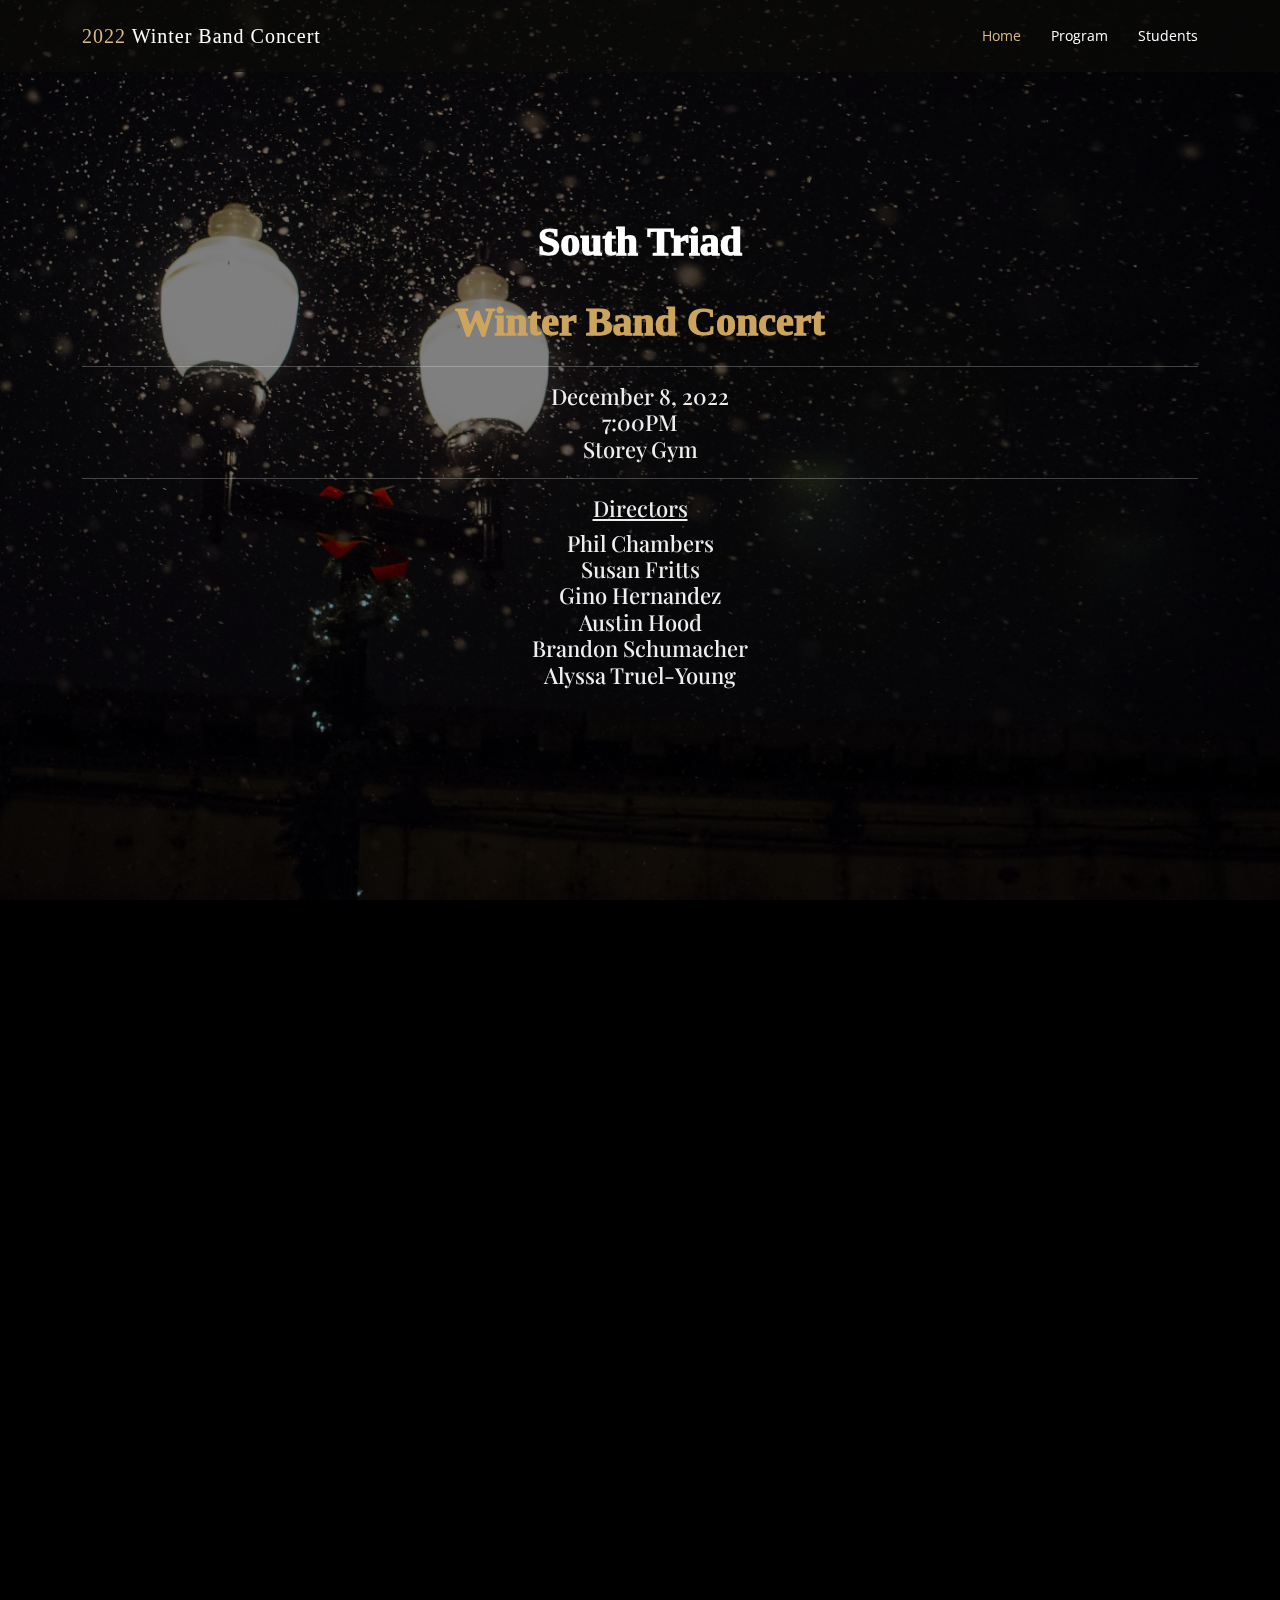
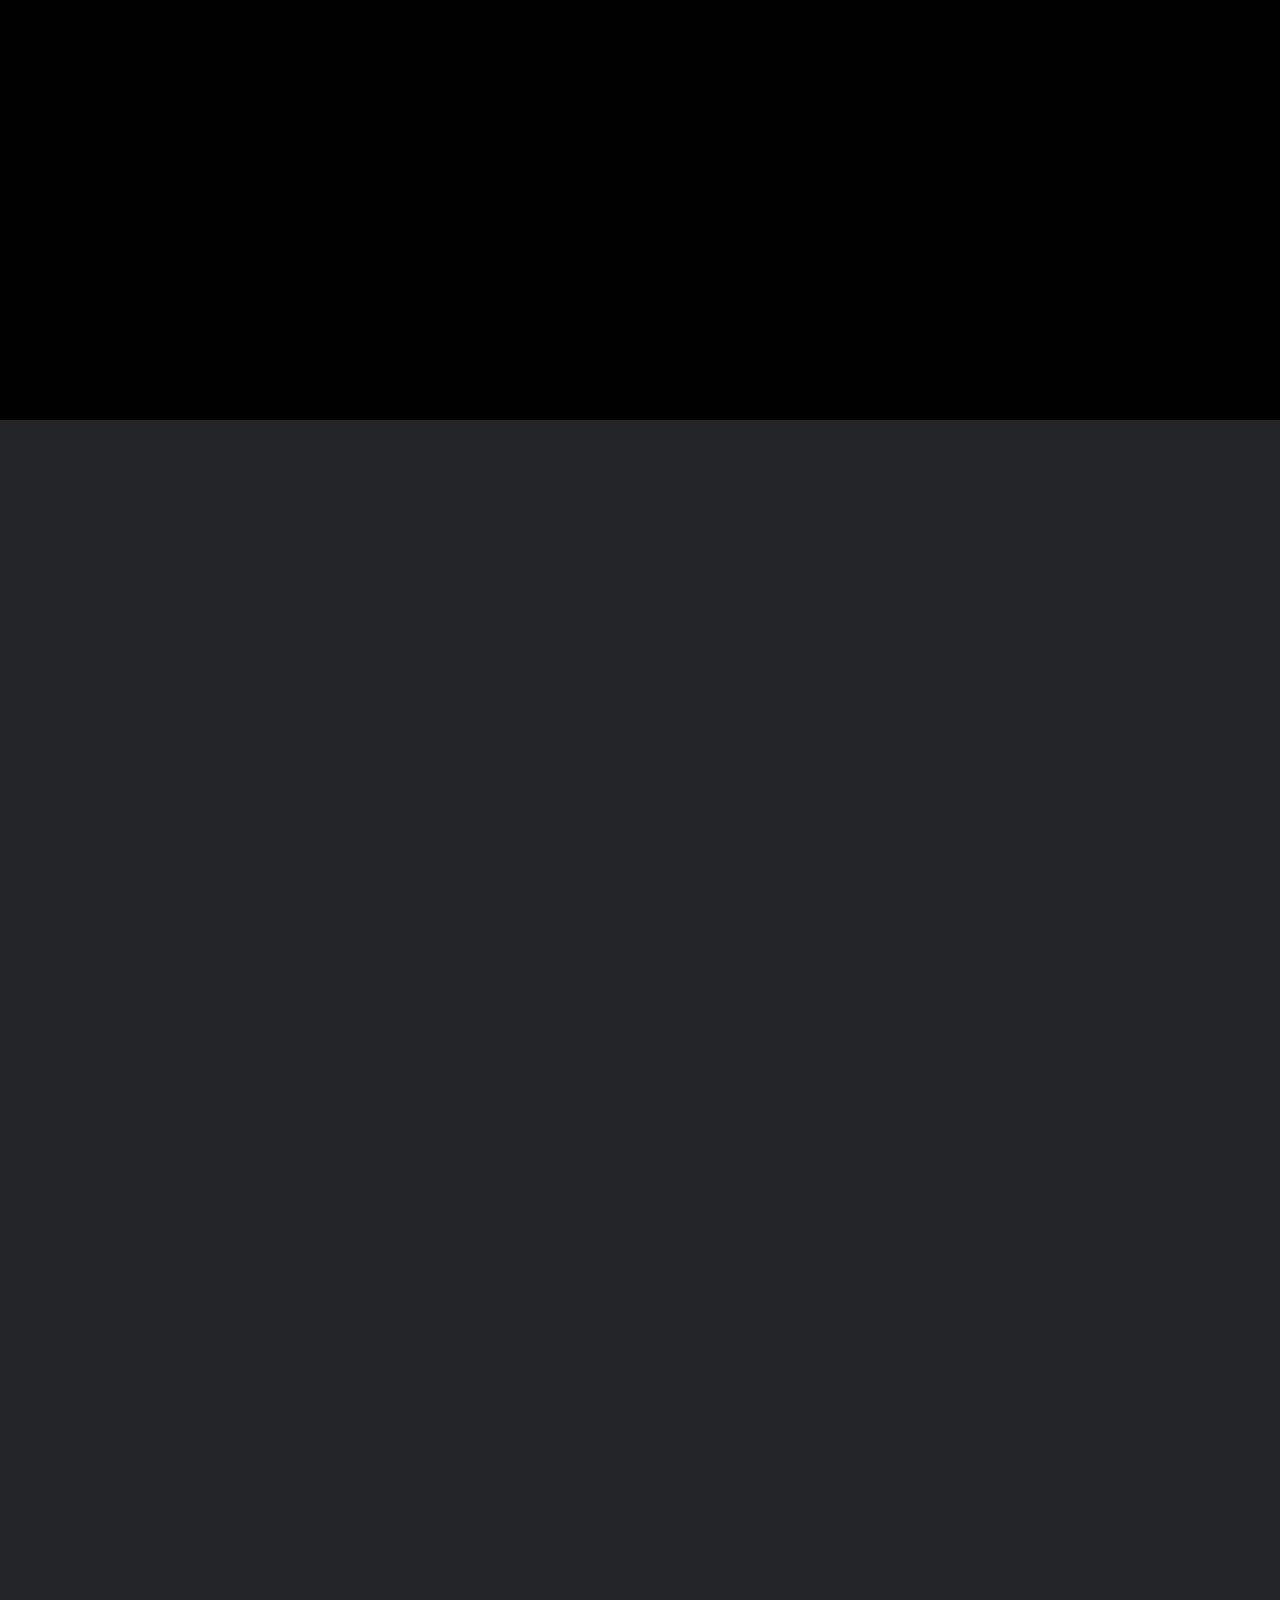
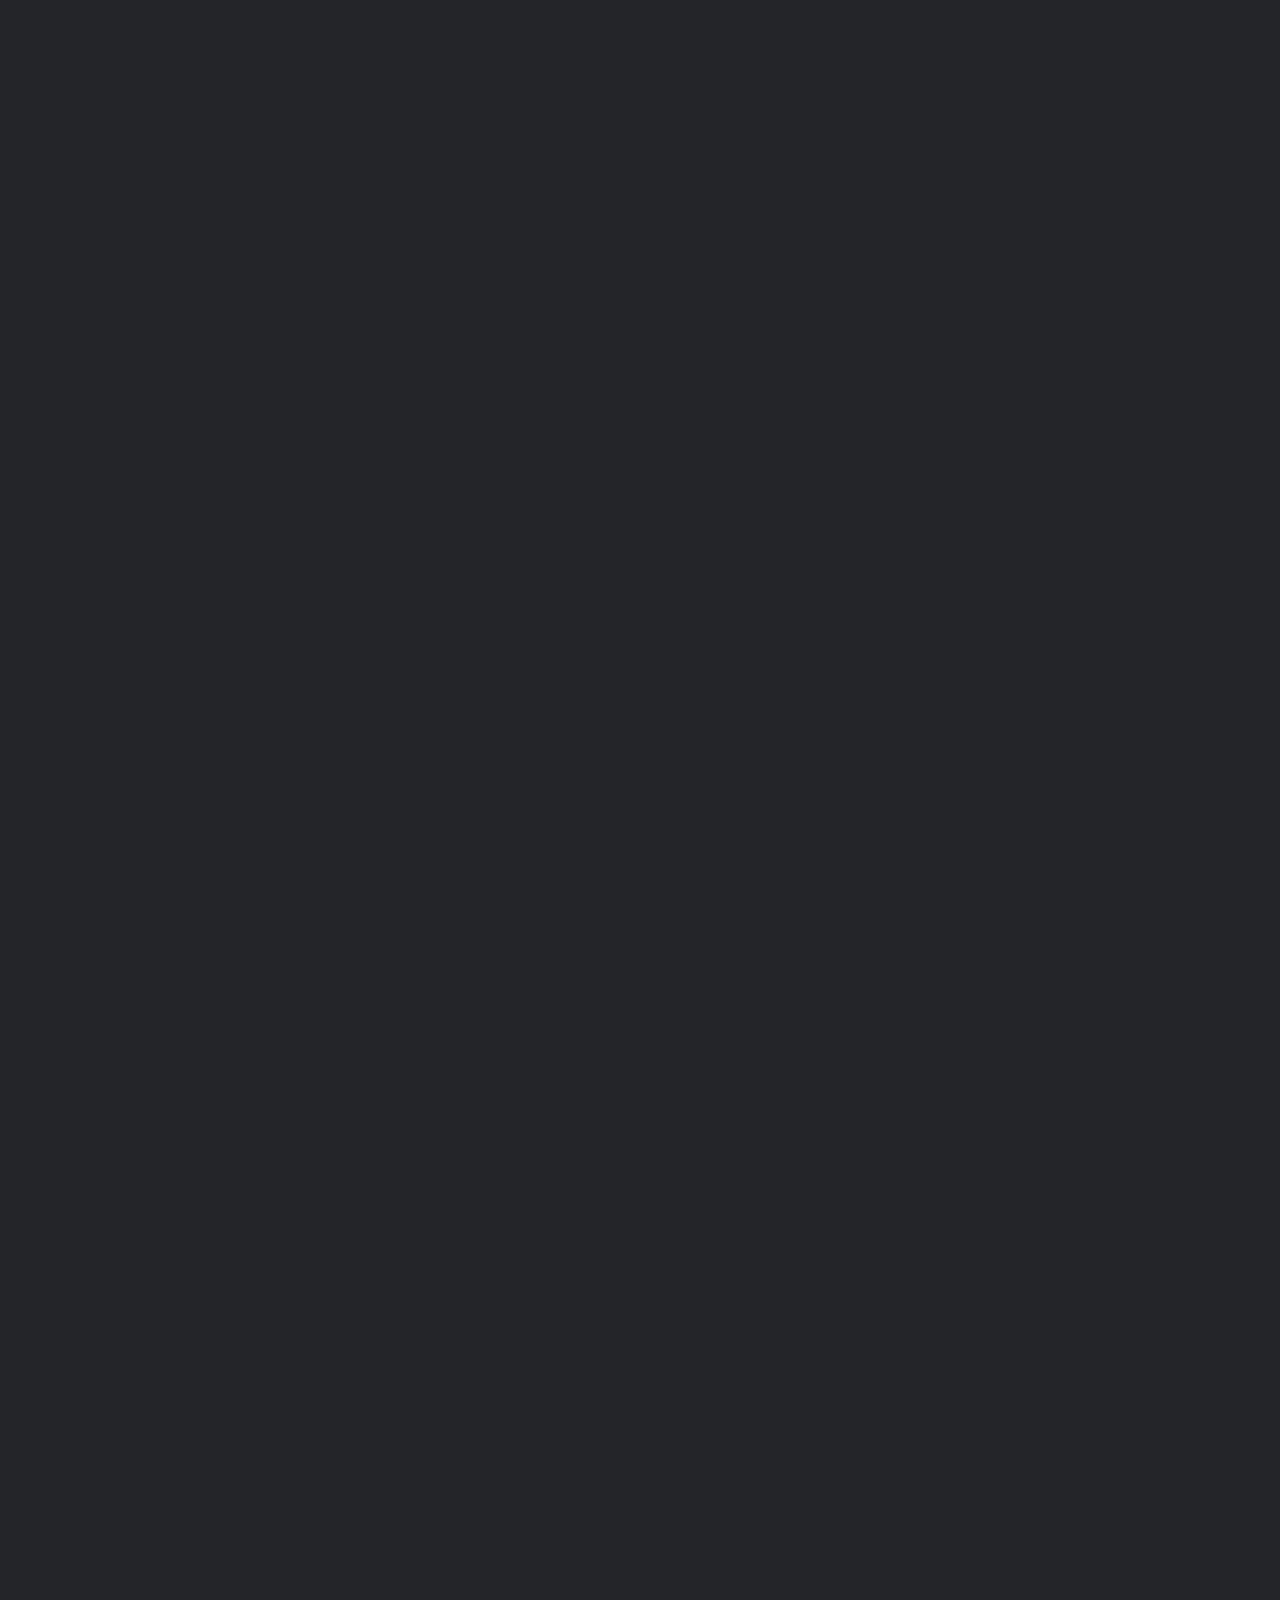
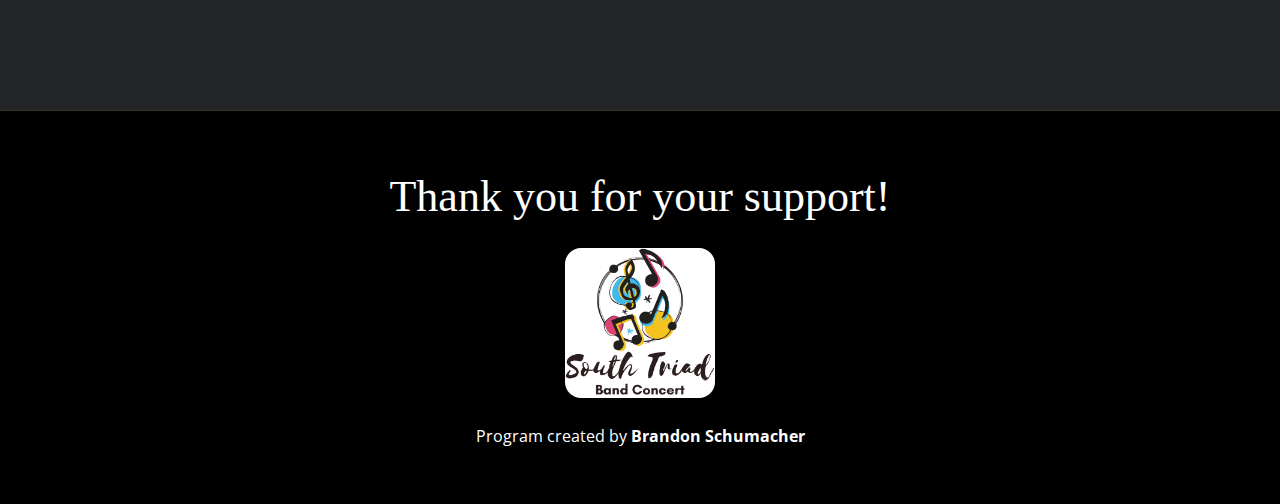
==== index.html @ abffd7e2 "added created by" ====
<!DOCTYPE html>
<html lang="en">

<head>
  <meta charset="utf-8">
  <meta content="width=device-width, initial-scale=1.0" name="viewport">

  <title>2022 South Triad Winter Band Concert Program</title>
  <meta content="" name="description">
  <meta content="" name="keywords">

  <!-- Favicons -->
  <link href="assets/img/favicon.png" rel="icon">
  <link href="assets/img/apple-touch-icon.png" rel="apple-touch-icon">

  <!-- Google Fonts -->
  <link
    href="https://fonts.googleapis.com/css?family=Open+Sans:300,300i,400,400i,600,600i,700,700i|Playfair+Display:ital,wght@0,400;0,500;0,600;0,700;1,400;1,500;1,600;1,700|Poppins:300,300i,400,400i,500,500i,600,600i,700,700i"
    rel="stylesheet">
    <link rel="preconnect" href="https://fonts.googleapis.com"> 
    <link rel="preconnect" href="https://fonts.gstatic.com" crossorigin> 
    <link href="https://fonts.googleapis.com/css2?family=Berkshire+Swash&family=Codystar:wght@300;400&family=Griffy&family=Mountains+of+Christmas:wght@400;700&family=Over+the+Rainbow&display=swap" rel="stylesheet">

  

  <!-- Vendor CSS Files -->
  <link href="assets/vendor/animate.css/animate.min.css" rel="stylesheet">
  <link href="assets/vendor/aos/aos.css" rel="stylesheet">
  <link href="assets/vendor/bootstrap/css/bootstrap.min.css" rel="stylesheet">
  <link href="assets/vendor/bootstrap-icons/bootstrap-icons.css" rel="stylesheet">
  <link href="assets/vendor/boxicons/css/boxicons.min.css" rel="stylesheet">
  <link href="assets/vendor/glightbox/css/glightbox.min.css" rel="stylesheet">
  <link href="assets/vendor/swiper/swiper-bundle.min.css" rel="stylesheet">

  <!-- Template Main CSS File -->
  <link href="assets/css/style.css" rel="stylesheet">

</head>

<body>

  <!-- ======= Header ======= -->
  <header id="header" class="fixed-top d-flex align-items-cente">
    <div class="container-fluid container-xl d-flex align-items-center justify-content-lg-between">

      <h1 class="logo me-auto me-lg-0"><a href="index.html"><span>2022</span> Winter Band Concert</a></h1>
      <!-- Uncomment below if you prefer to use an image logo -->
      <!-- <a href="index.html" class="logo me-auto me-lg-0"><img src="assets/img/logo.png" alt="" class="img-fluid"></a> -->

      <nav id="navbar" class="navbar order-last order-lg-0">
        <ul>
          <li><a class="nav-link scrollto active" href="#hero">Home</a></li>
          <li><a class="nav-link scrollto" href="#program">Program</a></li>
          <li><a class="nav-link scrollto" href="#students">Students</a></li>
          <!-- <li><a class="nav-link scrollto" href="#directors">Directors</a></li> -->
        </ul>
        <i class="bi bi-list mobile-nav-toggle"></i>
      </nav>

    </div>
  </header>
  <!-- End Header -->

  <!-- ======= Hero Section ======= -->
  <section id="hero" class="d-flex align-items-center">
    <div class="container position-relative text-center text-lg-start" data-aos="zoom-in" data-aos-delay="100">
      <div class="row">
        <div class="col-lg-12">
          <h1 class="text-center mb-2">South Triad</h1>
          <h1 class="text-center mt-4 mb-2"><span>Winter Band Concert</span></h1>
          <hr>
          <!-- <h2 class="text-center mb-3">Featuring the South Triad Elementary, Junior High, and High School Bands!</h2> -->
          <h2 class="text-center">December 8, 2022<br>7:00PM<br>Storey Gym</h2>
          <hr>
          <h2 class="text-center text-decoration-underline">Directors</h2>
          <h2 class="text-center">Phil Chambers<br>Susan Fritts<br>Gino Hernandez<br>Austin Hood<br>Brandon Schumacher<br>Alyssa Truel-Young</h2>
        </div>
      </div>
    </div>
  </section>
  <!-- End Hero -->

  <main id="main">

    <!-- ======= Program Section ======= -->
    <section id="program" class="program">
      <div class="container" data-aos="fade-up">

        <div class="section-title">
          <p class="text-center">Program</p>
        </div>

        <div class="row" data-aos="fade-up" data-aos-delay="100">
          <div class="col-lg-12 d-flex justify-content-center">
            <ul id="program-filters">
              <li data-filter="*" class="filter-active">All</li>
              <li data-filter=".filter-elementary">Elementary</li>
              <li data-filter=".filter-junior-high">Junior High</li>
              <li data-filter=".filter-high-school">High School</li>
            </ul>
          </div>
        </div>

        <div class="row program-container" data-aos="fade-up" data-aos-delay="200">
          
          <!-- *****Elementary Band Program ***** -->
          <div class="col-lg-12 program-item filter-elementary">
            <h2 class="text-center mb-4"><span>South Triad Elementary Band</span></h2>

            <!-- !uncomment to use table instead -->
            <!-- <div class="table-responsive">
              <table class="table table-borderless text-light">
                <tbody>
                  <tr class="">
                    <td>Jingle Bells</td>
                    <td class="text-end">Arr. Sweeney</td>
                  </tr>
                  <tr class="">
                    <td>Holly Jolly Christmas</td>
                    <td class="text-end">Arr. Sweeney</td>
                  </tr>
                  <tr class="">
                    <td>Jingle Bell Rock</td>
                    <td class="text-end">Arr. Sweeney</td>
                  </tr>
                </tbody>
              </table>
            </div> -->

            <div class="program-content">
              <a href="#">Jingle Bells</a><span>arr. Sweeney</span>
            </div>
            <!-- <div class="soloists">
              South Triad Elementary Band
            </div> -->
          </div>

          <div class="col-lg-12 program-item filter-elementary">
            <div class="program-content">
              <a href="#">Holly Jolly Christmas</a><span>arr. Sweeney</span>
            </div>
            <!-- <div class="soloists">
              South Triad Elementary Band
            </div> -->
          </div>

          <div class="col-lg-12 program-item filter-elementary">
            <div class="program-content">
              <a href="#">Jingle Bell Rock</a><span>arr. Sweeney</span>
            </div>
            <!-- <div class="soloists">
              South Triad Elementary Band
            </div> -->
          </div>
          <!-- *****End Elementary Band Program ***** -->
          <!-- *****Johnson Band Program ***** -->
          <div class="col-lg-12 program-item filter-junior-high">
            <h2 class="text-center mb-4"><span>Johnson Junior High Band</span></h2>

            <!-- !uncomment to use table instead -->
            <!-- <div class="table-responsive">
              <table class="table table-borderless text-light">
                <tbody>
                  <tr class="">
                    <td>Jingle Bells</td>
                    <td class="text-end">Arr. Sweeney</td>
                  </tr>
                  <tr class="">
                    <td>Holly Jolly Christmas</td>
                    <td class="text-end">Arr. Sweeney</td>
                  </tr>
                  <tr class="">
                    <td>Jingle Bell Rock</td>
                    <td class="text-end">Arr. Sweeney</td>
                  </tr>
                </tbody>
              </table>
            </div> -->

            <div class="program-content">
              <a href="#">A Christmas Proclamation</a><span>Robert W. Smith</span>
            </div>
            <!-- <div class="soloists">
              Johnson Junior High Band
            </div> -->
          </div>

          <div class="col-lg-12 program-item filter-junior-high">
            <div class="program-content">
              <a href="#">Holiday Bobsled Run</a><span>Robert Sheldon</span>
            </div>
            <!-- <div class="soloists">
              Johnson Junior High Band
            </div> -->
          </div>

          <div class="col-lg-12 program-item filter-junior-high">
            <div class="program-content">
              <a href="#">African Bell Carol</a><span>arr. Robert W. Smith</span>
            </div>
            <!-- <div class="soloists">
              Features the percussion section
            </div> -->
          </div>
          <!-- *****End Johnson Band Program ***** -->
          <!-- ***** South Band Program *****-->
          <div class="col-lg-12 program-item filter-high-school">
            <h2 class="text-center mb-4"><span>South High Band</span></h2>

            <!-- !uncomment to use table instead -->
            <!-- <div class="table-responsive">
              <table class="table table-borderless text-light">
                <tbody>
                  <tr class="">
                    <td>Jingle Bells</td>
                    <td class="text-end">Arr. Sweeney</td>
                  </tr>
                  <tr class="">
                    <td>Holly Jolly Christmas</td>
                    <td class="text-end">Arr. Sweeney</td>
                  </tr>
                  <tr class="">
                    <td>Jingle Bell Rock</td>
                    <td class="text-end">Arr. Sweeney</td>
                  </tr>
                </tbody>
              </table>
            </div> -->

            <div class="program-content">
              <a href="#">Celtic Carol</a><span>Arr. Robert W. Smith</span>
            </div>
            <!-- <div class="soloists">
              South High Band
            </div> -->
          </div>

          <div class="col-lg-12 program-item filter-high-school">
            <div class="program-content">
              <a href="#">A Cambridge Carol</a><span>arr. Vince Gassi</span>
            </div>
            <!-- <div class="soloists">
              South High Band
            </div> -->
          </div>

          <div class="col-lg-12 program-item filter-high-school">
            <div class="program-content">
              <a href="#">Snow Day Celebration</a><span>Alan Stein</span>
            </div>
            <!-- <div class="soloists">
              South High Band
            </div> -->
          </div>
          <!-- *****End South Band Program ***** -->
        </div>

      </div>
    </section>
    <!-- End program Section -->

    <!-- ======= Students Section ======= -->
    <section id="students" class="students section-bg">
      <div class="container" data-aos="fade-up">

        <div class="section-title">
          <p class="text-center">Students</p>
        </div>

        <div class="row" data-aos="fade-up" data-aos-delay="100">
          <div class="col-lg-12 d-flex justify-content-center">
            <ul id="students-filters">
              <li data-filter="*" class="filter-active-students">All</li>
              <li data-filter=".filter-elementary-students">Elementary</li>
              <li data-filter=".filter-junior-high-students">Junior High</li>
              <li data-filter=".filter-high-school-students">High School</li>
            </ul>
          </div>
        </div>

        <div class="row students-container mt-4">
          <!--***** Elem Band *****-->
          <div class="col-lg-4 col-sm-12 students-item filter-elementary-students">
            <div class="box" data-aos="zoom-in" data-aos-delay="100">
              <span class="text-center">South Triad Elementary Band</span>

              <h4>Flute</h4>
              <ul>
                <li>Kylie Blair</li>
                <li>Carson Brennan</li>
                <li>Ella Brown</li>
                <li>Kiara Carabajal</li>
                <li>Liam Flores</li>
                <li>Amayah Fonseca</li>
                <li>Rafael Gallegos-Estrada</li>
                <li>Ariah Gillespie</li>
                <li>Nakaia Howard</li>
                <li>Lucas Lucero</li>
                <li>Tiana Mendez</li>
                <li>Ashley Milner</li>
                <li>Jazlyn Morales</li>
                <li>Gia Mordahl</li>
                <li>Judith Reher</li>
                <li>Ulisez Rodriguez</li>
                <li>Jayden Ryker</li>
                <li>Zenia Taylor</li>
                <li>Brooklyn Trowbridge</li>
              </ul>

              <h4>Clarinet</h4>
              <ul>
                <li>Damen Bolejack</li>
                <li>Hayleigh Brakel</li>
                <li>Vincent Carabajal</li>
                <li>Donovan Foley</li>
                <li>Heidi Gallegos Estrada</li>
                <li>Laceyanna Goodman</li>
                <li>Aspen Graves</li>
                <li>Gabriel Hernandez</li>
                <li>Racquel Hernandez-Garcia</li>
                <li>Leslie Ibarra</li>
                <li>Harper Kieffer</li>
                <li>Rebecca Kingsley</li>
                <li>Corrine LaSart</li>
                <li>Gabriella Marrero</li>
                <li>Dejaney McChone</li>
                <li>Annaliese Mergard</li>
                <li>Ivana Paredes Moreno</li>
                <li>Radley Reed</li>
                <li>Aiden Roberts</li>
                <li>Israel Romero-Valverde</li>
                <li>Anna Deedorf</li>
              </ul>

              <h4>Alto Saxophone</h4>
              <ul>
                <li>Zack Calhoun</li>
                <li>Abi Campbell</li>
                <li>Terence James</li>
                <li>Phoebe Sherlock</li>
              </ul>

              <h4>Trumpet</h4>
              <ul>
                <li>Landan Adkins</li>
                <li>Cory Augustine</li>
                <li>Adam Camphouse</li>
                <li>Robby Crocker</li>
                <li>Penny Cutteridge</li>
                <li>Raymond DeFrance</li>
                <li>Charlotte Fife</li>
                <li>Victor Gomez</li>
                <li>Samuel Greenwalt</li>
                <li>Talon Lucke</li>
                <li>Jordan Maldonado</li>
                <li>Ari Marcell</li>
                <li>Estella Martinez</li>
                <li>Jayden Murphy</li>
                <li>Zaeyden Nevarez</li>
                <li>Brycen Parry</li>
                <li>Klaire Ramiller</li>
                <li>Bailey Tibbs</li>
                <li>Byntlie Vaughn</li>
                <li>Jaedon Wood</li>
              </ul>

              <h4>Trombone</h4>
              <ul>
                <li>Michael Weisbrook</li>
                <li>Kai Zimmerman</li>
              </ul>
              
              <h4>Baritone</h4>
              <ul>
                Eddie Boyce
                <li>Darion Martens</li>
                <li>Joshua Mickelson</li>
                <li>Corbin Westervelt</li>
              </ul>

              <h4>Percussion</h4>
              <ul>
                <li>Thalia Arlowe</li>
                <li>Quentin Camargo</li>
                <li>Dante Conteras</li>
                <li>Lillian Ennis</li>
                <li>Dominic Gomez</li>
                <li>Easton Harper</li>
                <li>Connor Henry</li>
                <li>Amilyea Hernandez</li>
                <li>Ryland Liebouvitz</li>
                <li>Hadyn Monjaras</li>
                <li>Ashlynn Niland</li>
                <li>Koen Potter</li>
                <li>Joslin Quinn</li>
                <li>Cooper Ratcliff</li>
                <li>Izreal Robinson</li>
                <li>Emmaus Ward</li>
                <li>Kaylee Wood</li>
                <li>Aubrey Ziemer</li>
              </ul>

            </div>
          </div>
          <!--***** end Elem Band *****-->
          <!--***** Junior High Band *****-->
          <div class="col-lg-4 col-sm-12 mt-lg-0 students-item filter-junior-high-students">
            <div class="box" data-aos="zoom-in" data-aos-delay="200">
              <span class="text-center">Johnson Junior High Band</span>

              <h4>Flute</h4>
              <ul>
                <li>Ana Lacerda Reeves</li>
                <li>Ava Martinez</li>
                <li>Kylar Roetman</li>
                <li>Sadie Rubright</li>
                <li>Kenzey Smith</li>
                <li>Ewan Thomas</li>
                <li>Jeanette Thomas</li>
                <li>Katana Trujillo</li>
                <li>Rachel Walker</li>
              </ul>

              <h4>Clarinet</h4>
              <ul>
                <li>Ethan Carbajal</li>
                <li>Ali Epps</li>
                <li>Caylynn Jahner</li>
                <li>Alyssa Garcia</li>
                <li>Marissa Garcia</li>
                <li>Lance Jackson Jr.</li>
                <li>Kylie Murphy</li>
              </ul>

              <h4>Alto Saxophone</h4>
              <ul>
                <li>Finnegan Fournier</li>
                <li>Dawson Frederick</li>
                <li>Logan Kautzman</li>
                <li>Abril Padilla Monroy</li>
                <li>Hayven Pigg</li>
                <li>Angela Ruiz</li>
                <li>Nolan Sutter</li>
                <li>Levi Vigil</li>
              </ul>

              <h4>Tenor Saxophone</h4>
              <ul>
                <li>Kyson Potter</li>
                <li>Adeline Thomas</li>
              </ul>

              <h4>Baritone Saxophone</h4>
              <ul>
                <li>Skyler Frederick</li>
                <li>Ivan Ledezma-Vale</li>
                <li>Eric Lorenz</li>
              </ul>

              <h4>French Horn</h4>
              <ul>
                <li>Diego Diaz</li>
              </ul>

              <h4>Trumpet</h4>
              <ul>
                <li>Johnathan Brashear</li>
                <li>Marquis Bustos</li>
                <li>Ryden Childs</li>
                <li>Miguel Duran</li>
                <li>Lyric Gay</li>
                <li>Raegan Jolley</li>
                <li>Aunnaleigh Lahart</li>
                <li>Levi Mannier</li>
                <li>Alexandria Miller</li>
                <li>Nathan Ray</li>
                <li>Maddison Snyder</li>
                <li>Ethan Valdez</li>
                <li>Sylas Wilson</li>
              </ul>

              <h4>Baritone</h4>
              <ul>
                <li>Evan Harvey</li>
                <li>Tori Kratzer</li>
                <li>Charlie Mathews</li>
                <li>Hunter Schmidt</li>
              </ul>

              <h4>Trombone</h4>
              <ul>
                <li>Desynia Boldy</li>
                <li>Marc-Anthony De La Cruz</li>
                <li>Toby Hall</li>
                <li>Jayce Wilder</li>
              </ul>

              <h4>Tuba</h4>
              <ul>
                <li>Vincente Lopez</li>
                <li>Caden Taylor</li>
              </ul>

              <h4>Percussion</h4>
              <ul>
                <li>Taylor Burnham</li>
                <li>Owen Christoffersen</li>
                <li>Harrison Glaze</li>
                <li>Chloe Kinsolving</li>
                <li>Andre Mancera Meisner</li>
                <li>Mykayla Marshall</li>
                <li>Colbi McLean</li>
                <li>Kayden Nakayama-Boman</li>
                <li>Myracle Nelson</li>
                <li>Israel Rivera</li>
                <li>Alan Schuman</li>
                <li>Gavin Storer</li>
                <li>Makena Tiegs</li>
              </ul>
            </div>
          </div>
          <!--***** end JH Band *****-->
          <!--***** HS Band *****-->
          <div class="col-lg-4 col-sm-12 mt-lg-0 students-item filter-high-school-students">
            <div class="box" data-aos="zoom-in" data-aos-delay="300">
              <span class="text-center">South High Band</span>

              <h4>Flute</h4>
              <ul>
                <li>Camryn Bolton</li>
                <li>Sarah Keefe</li>
                <li>Seanna Lohmann</li>
                <li>Avy Martinez</li>
                <li>Emily Nordwick</li>
                <li>Tristan Svec</li>
                <li>Dayonna Smith</li>
              </ul>

              <h4>Clarinet</h4>
              <ul>
                <li>Caleb Borges</li>
                <li>Jo Burt</li>
                <li>Jamal Ferguson</li>
                <li>Baillee Halsey</li>
                <li>Madison O'Briant</li>
                <li>Haley Schuman</li>
              </ul>

              <h4>Bass Clarinet</h4>
              <ul>
                <li>Alex Wynn</li>
                <li>Rachel Price</li>
              </ul>

              <h4>Alto Saxophone</h4>
              <ul>
                <li>Jason Giguere**</li>
                <li>Zach Gregory</li>
                <li>Rowan Lorenz</li>
                <li>Charlie Mota</li>
                <li>Lawsen Quist</li>
              </ul>

              <h4>Tenor Saxophone</h4>
              <ul>
                <li>Lily Christopherson</li>
                <li>Josiah Cuthbert</li>
                <li>Clarity Gallegos</li>
              </ul>

              <h4>Baritone Saxophone</h4>
              <ul>
                <li>Maddox Haws</li>
                <li>Connor Ricciardi</li>
              </ul>

              <h4>French Horn</h4>
              <ul>
                <li>Hedrey Barron Pando</li>
                <li>Ace White</li>
              </ul>

              <h4>Trumpet</h4>
              <ul>
                <li>Reyna Acosta</li>
                <li>Emily Becker</li>
                <li>Emma Cortez</li>
                <li>Gabby Cortez</li>
                <li>Dillon Smith</li>
                <li>Carson Valentine</li>
                <li>Zander White</li>
              </ul>

              <h4>Baritone</h4>
              <ul>
                <li>James Hushbeck</li>
                <li>Dakota Neidlinger</li>
                <li>Brennan Parker</li>
              </ul>

              <h4>Trombone</h4>
              <ul>
                <li>Jamie Jones</li>
                <li>Savannah Judkins</li>
                <li>Neveah Leibouvitz</li>
              </ul>

              <h4>Tuba</h4>
              <ul>
                <li>Logan Foster</li>
                <li>Mason Jones</li>
              </ul>

              <h4>Percussion</h4>
              <ul>
                <li>Sam Crouch</li>
                <li>Deanna Davis</li>
                <li>Caitlyn Ganskow</li>
                <li>Neal Hushbeck</li>
                <li>Titus James</li>
                <li>Zane Johnson</li>
                <li>Mackenzie Leibouvitz</li>
                <li>Aiden Mackey</li>
                <li>Addie Schneider</li>
                <li>Courtney Schwab</li>
                <li>Aaron Walker</li>
                <li>Ian Westervelt</li>
                <h4 class="text-end text-decoration-none me-3 mt-3">*All-State</h4>
                <h4 class="text-end text-decoration-none me-3">**All-Northwest</h4>
              </ul>
            </div>
          </div>
          <!--***** end HS Band *****-->
        </div>

      </div>
    </section>
    <!-- End student Section -->

    <!-- ======= Directors Section ======= -->
    <!-- <section id="directors" class="directors section-bg">
      <div class="container" data-aos="fade-up">

        <div class="section-title">
          <p class="text-center">Directors</p>
        </div>

        <div class="row" data-aos="fade-up" data-aos-delay="100">
          <div class="col-lg-12 d-flex justify-content-center">
            <ul id="directors-filters">
              <li data-filter="*" class="filter-active-directors">All</li>
              <li data-filter=".filter-elementary-directors">Elementary</li>
              <li data-filter=".filter-junior-high-directors">Junior High</li>
              <li data-filter=".filter-high-school-directors">High School</li>
            </ul>
          </div>
        </div>

        <div class="row directors-container mt-4">

          <div class="col-lg-2 col-md-4 col-sm-6 directors-item filter-elementary-directors">
            <div class="member" data-aos="zoom-in" data-aos-delay="100">
              <img src="assets/img/directors/directors-6.jpeg" class="img-fluid">
              <div class="member-info">
                <div class="member-info-content">
                  <h4>Phil Chambers</h4>
                  <span>Cole</span>
                </div>
              </div>
            </div>
          </div>

          <div class="col-lg-2 col-md-4 col-sm-6 directors-item filter-elementary-directors">
            <div class="member" data-aos="zoom-in" data-aos-delay="100">
              <img src="assets/img/directors/directors-3.jpg" class="img-fluid">
              <div class="member-info">
                <div class="member-info-content">
                  <h4>Susan Fritts</h4>
                  <span>Arp</span>
                </div>
              </div>
            </div>
          </div>

          <div class="col-lg-2 col-md-4 col-sm-6 directors-item filter-high-school-directors">
            <div class="member" data-aos="zoom-in" data-aos-delay="300">
              <img src="assets/img/directors/directors-5.jpeg" class="img-fluid">
              <div class="member-info">
                <div class="member-info-content">
                  <h4>Gino Hernandez</h4>
                  <span>South</span>
                </div>
              </div>
            </div>
          </div>

          <div class="col-lg-2 col-md-4 col-sm-6 directors-item filter-elementary-directors">
            <div class="member" data-aos="zoom-in" data-aos-delay="100">
              <img src="assets/img/directors/directors-1.jpg" class="img-fluid">
              <div class="member-info">
                <div class="member-info-content">
                  <h4>Austin Hood</h4>
                  <span>Afflerbach | Bain | Goins | Rossman | Sunrise</span>
                </div>
              </div>
            </div>
          </div>

          <div
            class="col-lg-2 col-md-4 col-sm-6 directors-item filter-junior-high-directors filter-high-school-directors">
            <div class="member" data-aos="zoom-in" data-aos-delay="200">
              <img src="assets/img/directors/directors-4.jpeg" class="img-fluid">
              <div class="member-info">
                <div class="member-info-content">
                  <h4>Brandon Schumacher</h4>
                  <span>Johnson | South</span>
                </div>
              </div>
            </div>
          </div>

          <div class="col-lg-2 col-md-4 col-sm-6 directors-item filter-elementary-directors">
            <div class="member" data-aos="zoom-in" data-aos-delay="100">
              <img src="assets/img/directors/directors-2.jpg" class="img-fluid">
              <div class="member-info">
                <div class="member-info-content">
                  <h4>Alyssa Truel-Young</h4>
                  <span>Fairview | Hebard</span>
                </div>
              </div>
            </div>
          </div>

        </div>

      </div>
    </section> -->
    <!-- End Directors Section -->

  </main><!-- End #main -->

  <!-- ======= Footer ======= -->
  <footer id="footer">
    <h3 class="text-center">Thank you for your support!</h3>
    <a href="" id="logo" class="me-lg-0 d-flex justify-content-center mt-4"><img src="assets/img/logo.png" alt=""
        class="img-fluid">
    </a>
    <div class="container">
      <div class="copyright">
        Program created by <strong><span>Brandon Schumacher</span></strong>
      </div>
      
    </div>
  </footer><!-- End Footer -->

  <div id="preloader"></div>
  <a href="#" class="back-to-top d-flex align-items-center justify-content-center"><i
      class="bi bi-arrow-up-short"></i></a>

  <!-- Vendor JS Files -->
  <script src="assets/vendor/aos/aos.js"></script>
  <script src="assets/vendor/bootstrap/js/bootstrap.bundle.min.js"></script>
  <script src="assets/vendor/glightbox/js/glightbox.min.js"></script>
  <script src="assets/vendor/isotope-layout/isotope.pkgd.min.js"></script>
  <script src="assets/vendor/swiper/swiper-bundle.min.js"></script>
  <script src="assets/vendor/php-email-form/validate.js"></script>

  <!-- Template Main JS File -->
  <script src="assets/js/main.js"></script>

</body>

</html>
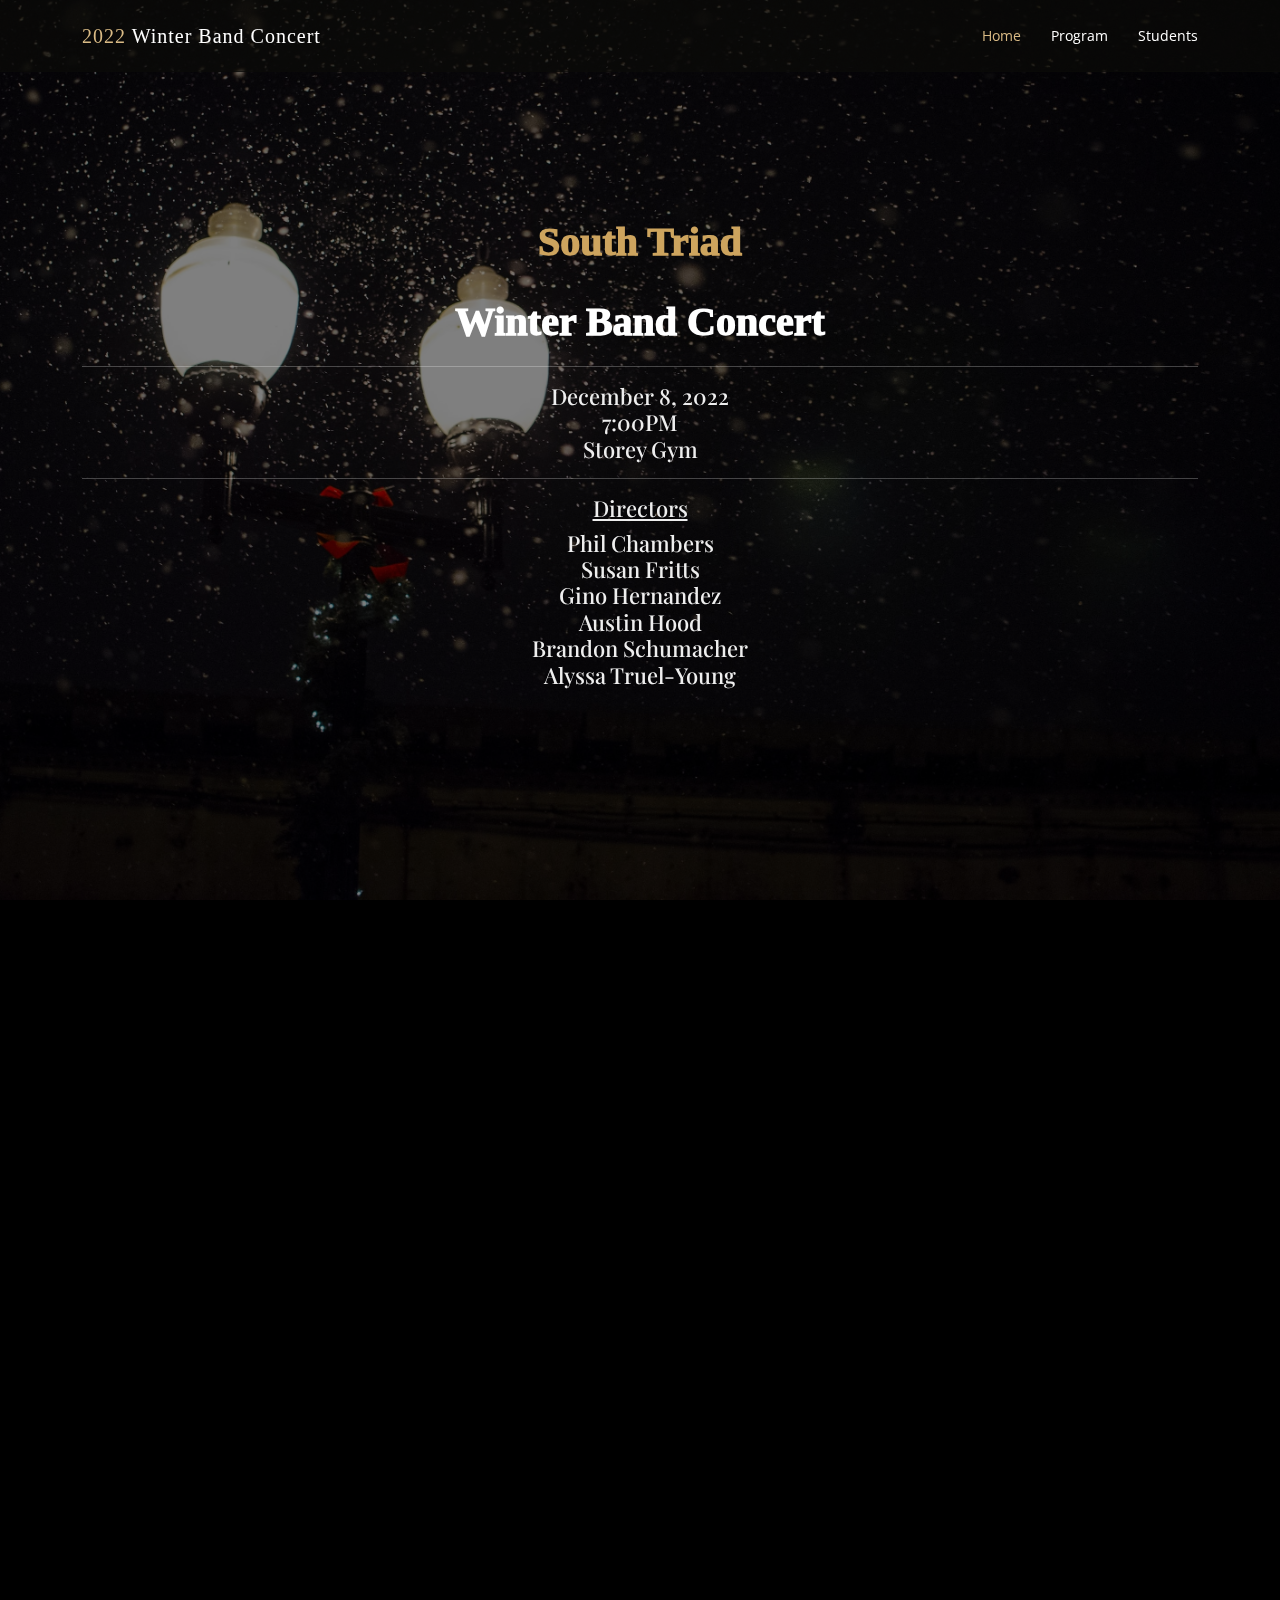
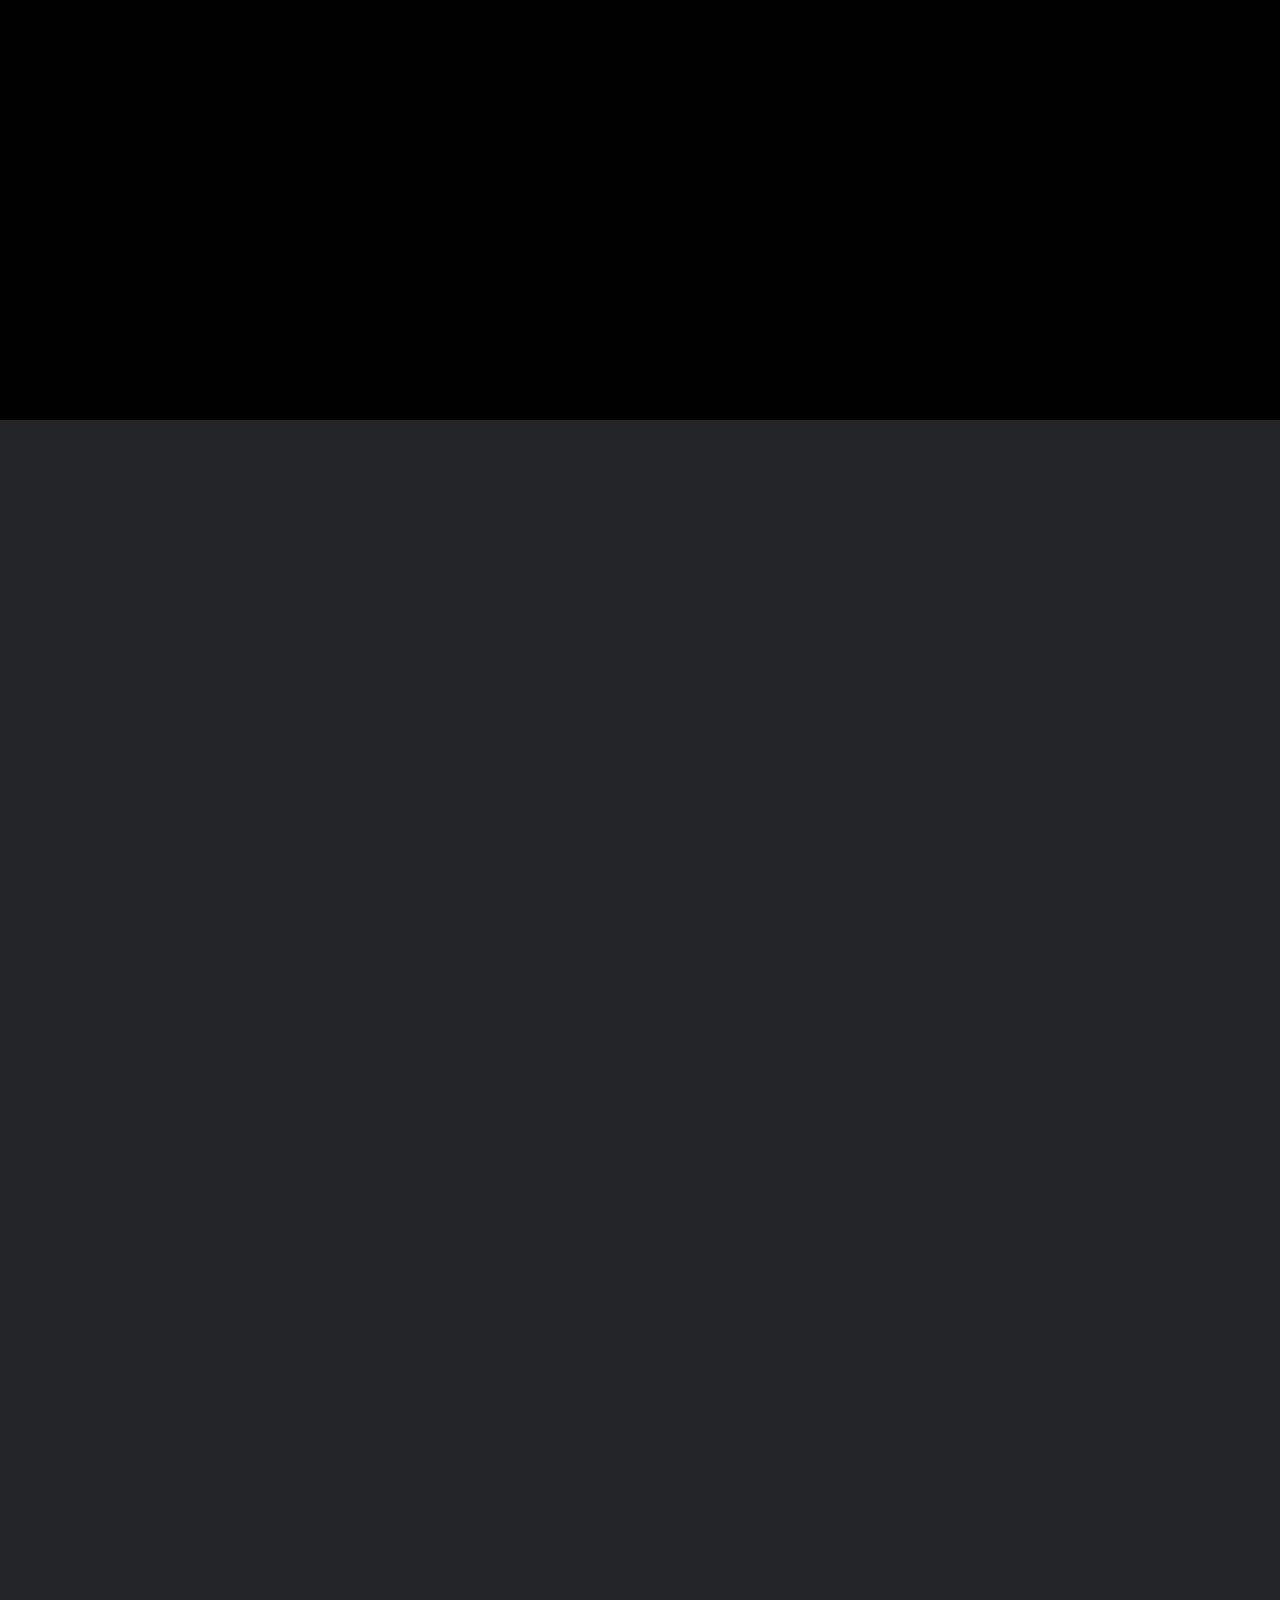
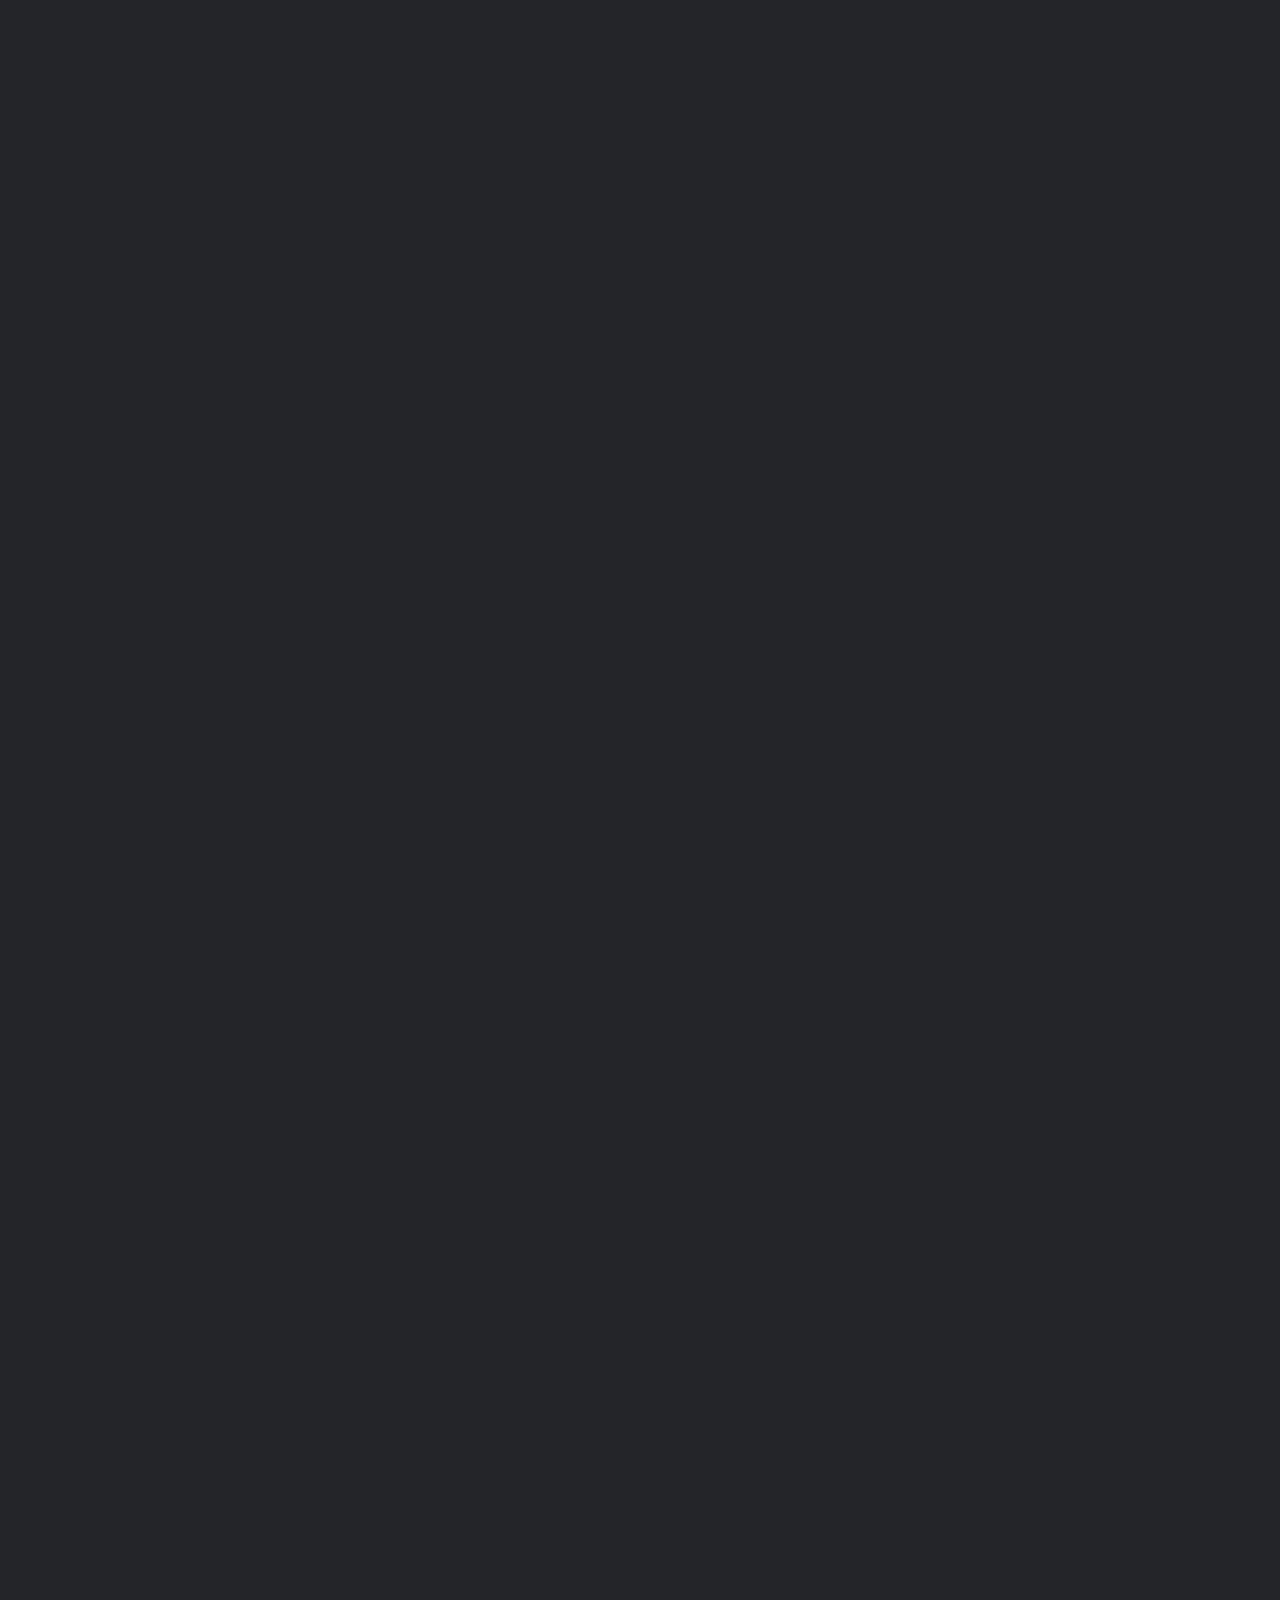
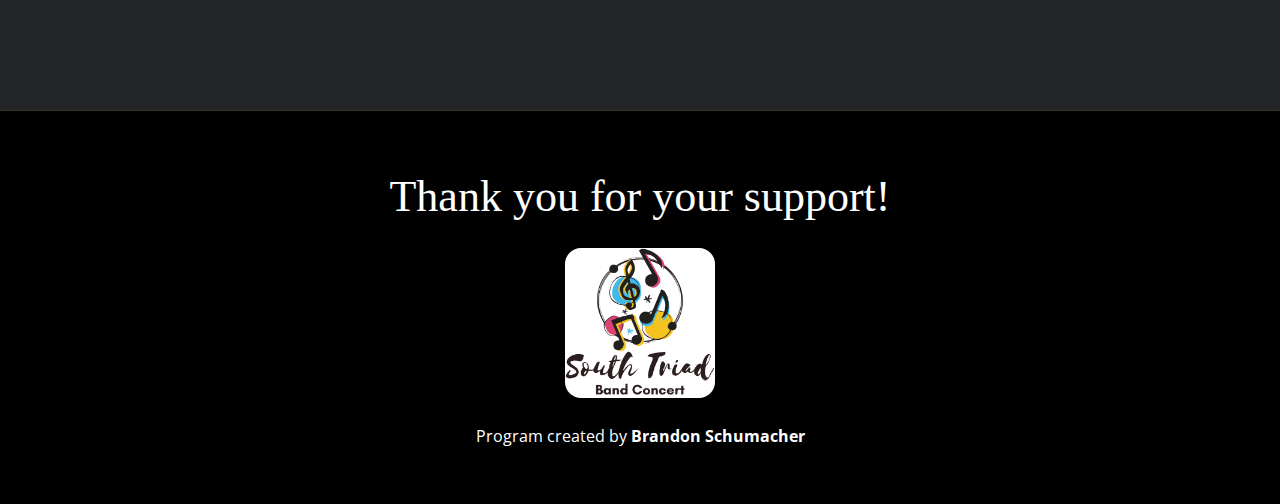
==== commit f3143fda: "new hero bg" ====
--- a/index.html
+++ b/index.html
@@ -66,8 +66,8 @@
     <div class="container position-relative text-center text-lg-start" data-aos="zoom-in" data-aos-delay="100">
       <div class="row">
         <div class="col-lg-12">
-          <h1 class="text-center mb-2">South Triad</h1>
-          <h1 class="text-center mt-4 mb-2"><span>Winter Band Concert</span></h1>
+          <h1 class="text-center mb-2"><span>South Triad</span></h1>
+          <h1 class="text-center mt-4 mb-2">Winter Band Concert</h1>
           <hr>
           <!-- <h2 class="text-center mb-3">Featuring the South Triad Elementary, Junior High, and High School Bands!</h2> -->
           <h2 class="text-center">December 8, 2022<br>7:00PM<br>Storey Gym</h2>
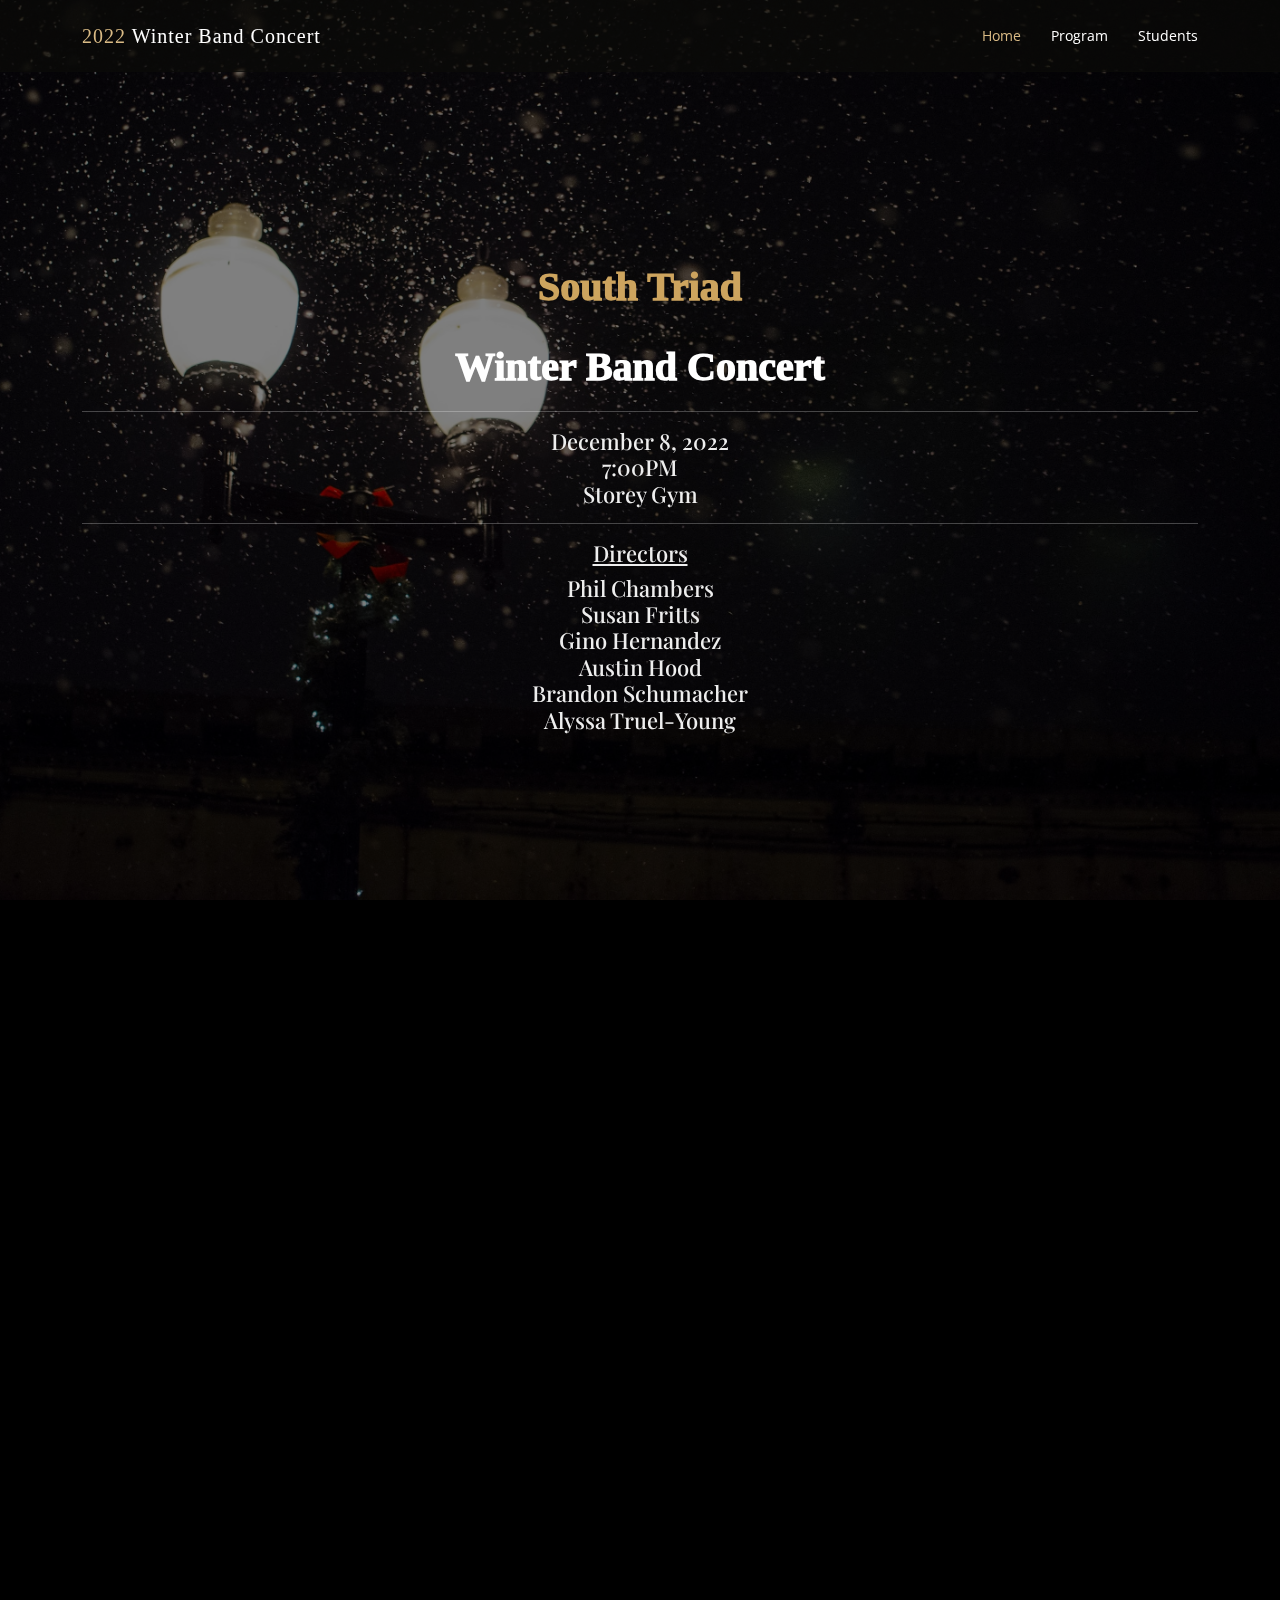
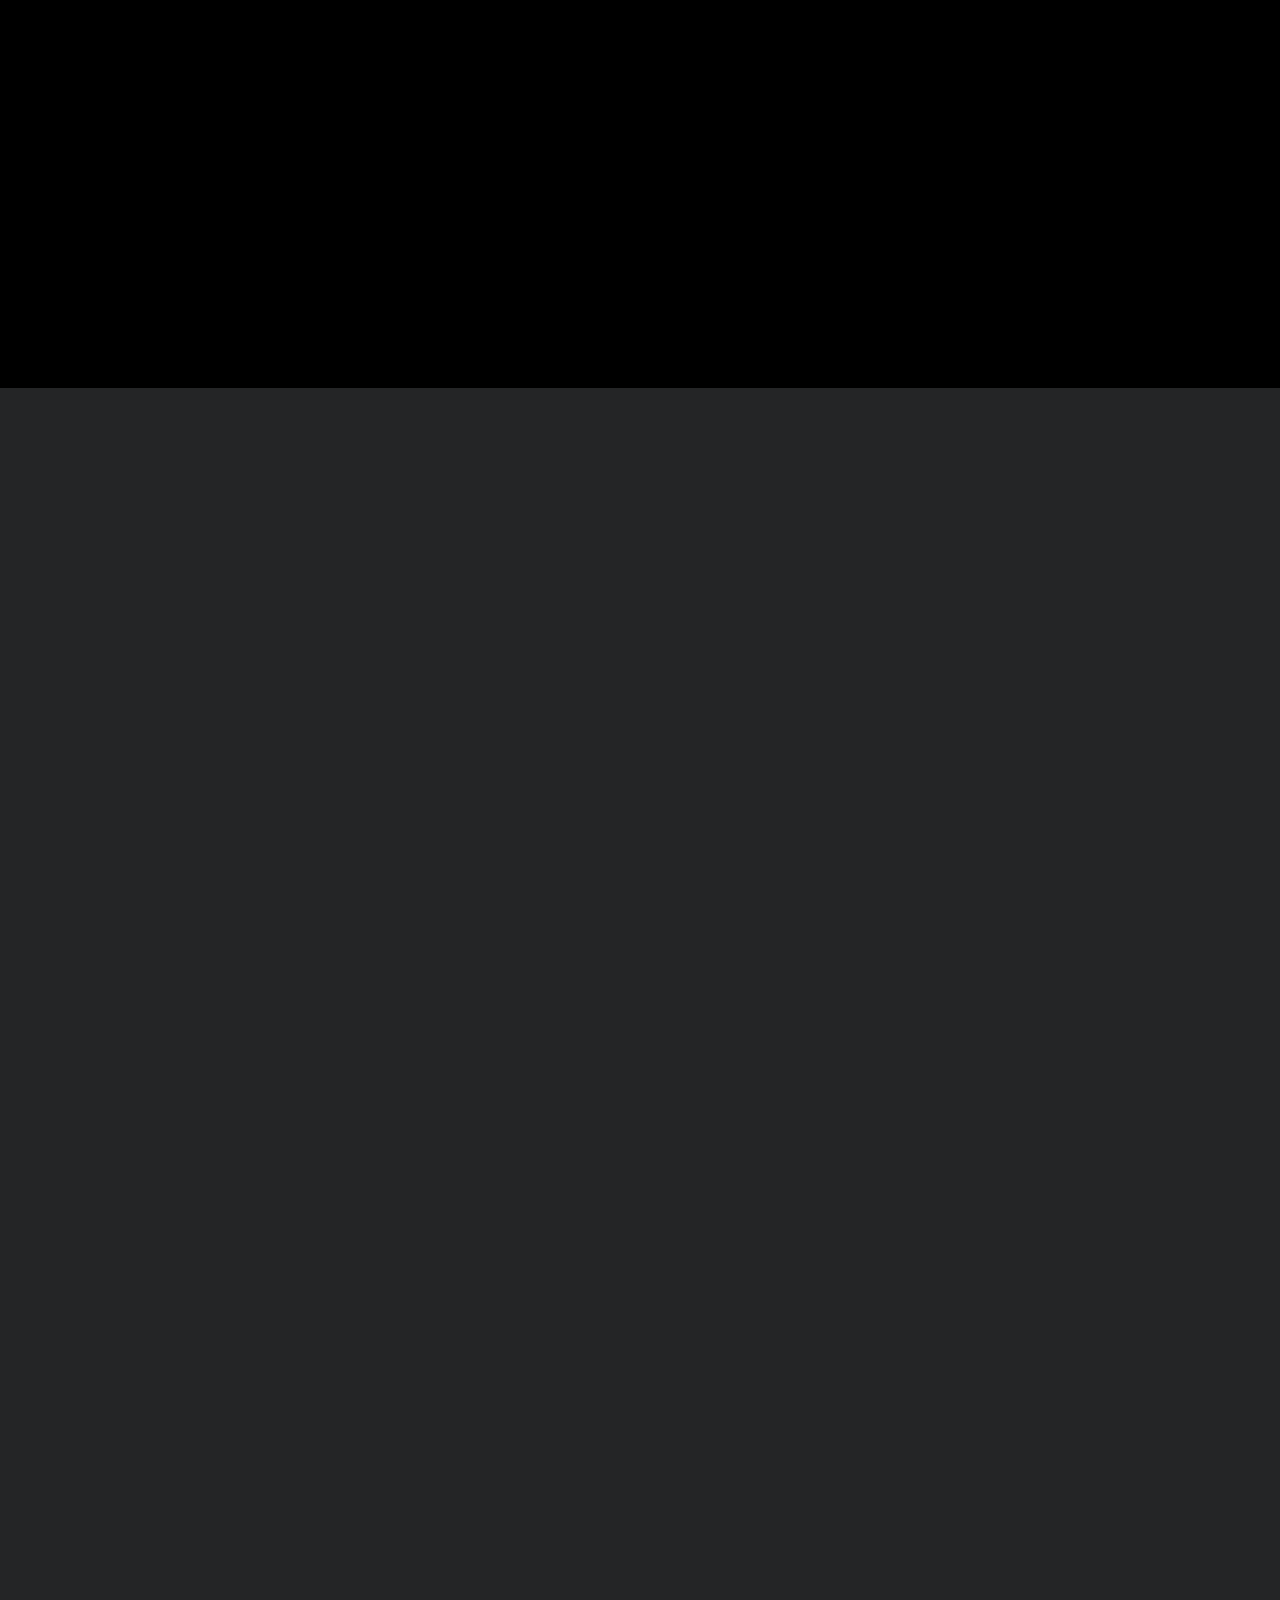
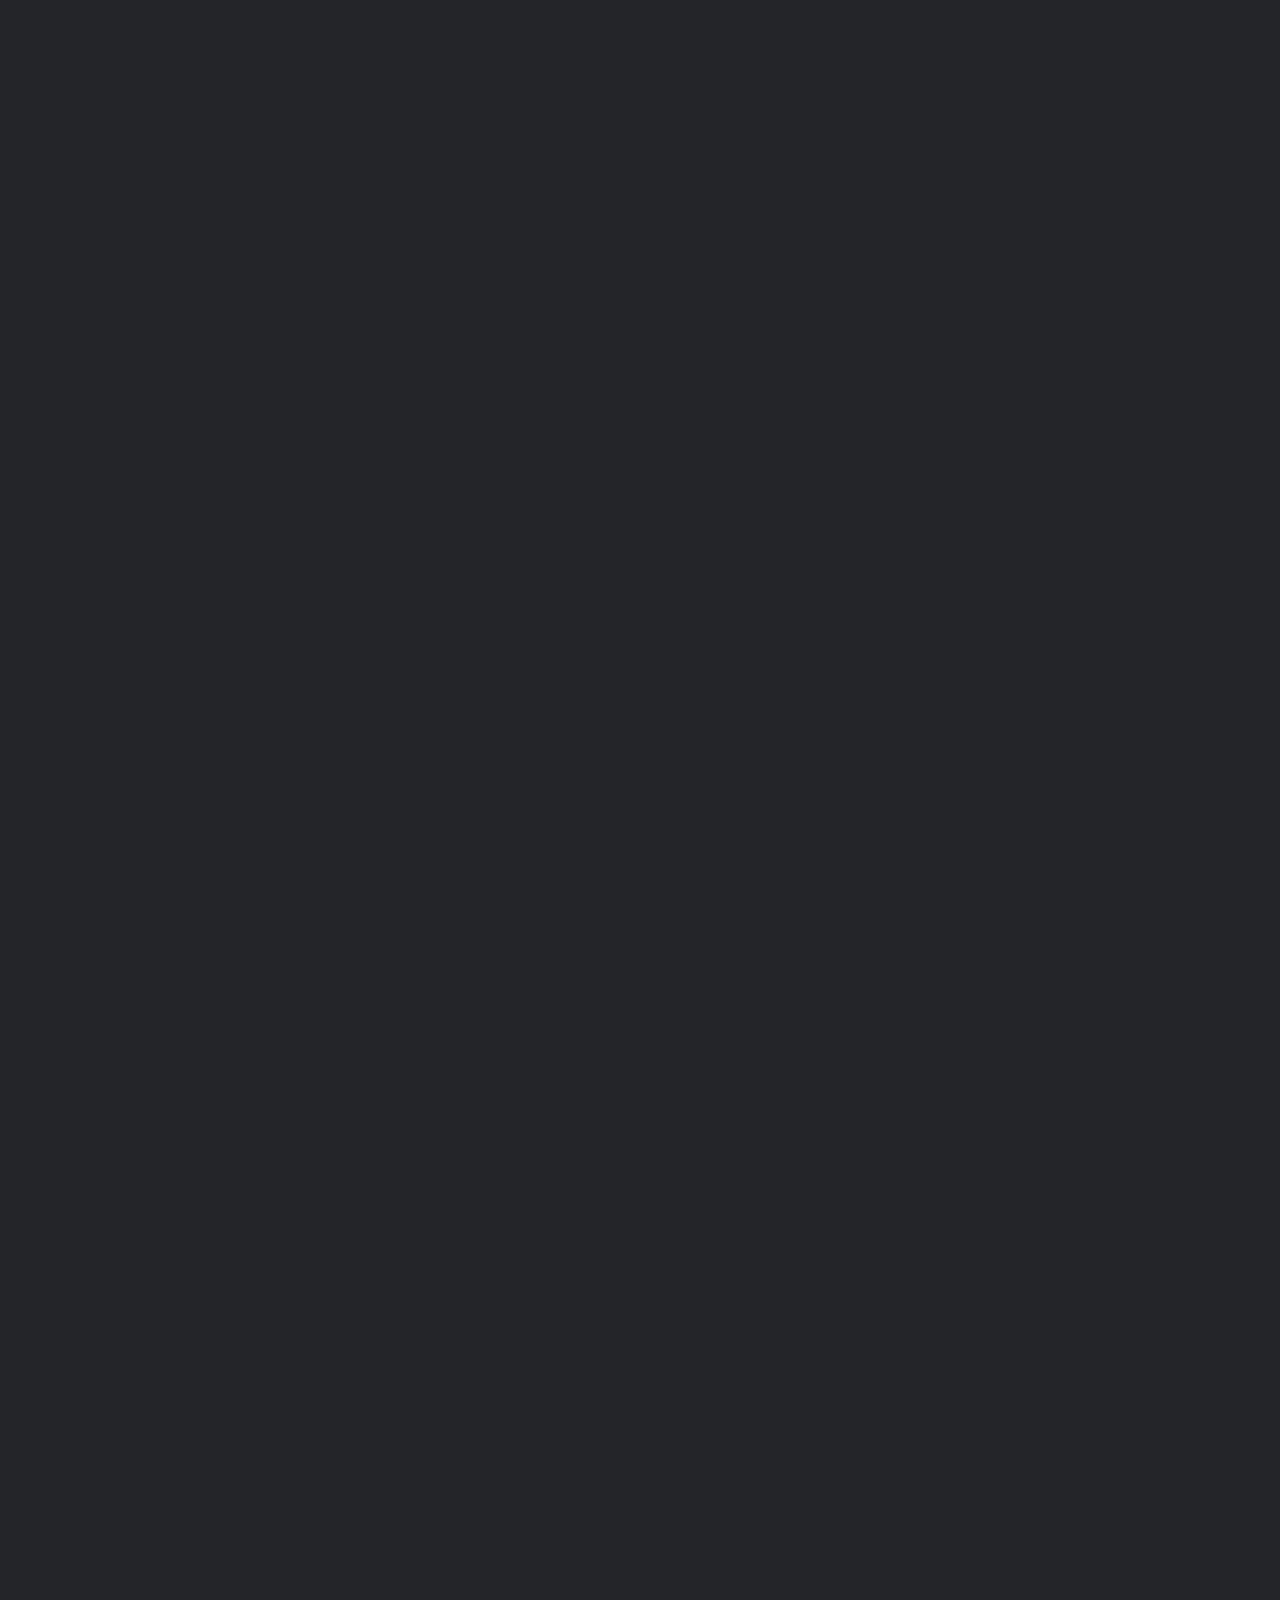
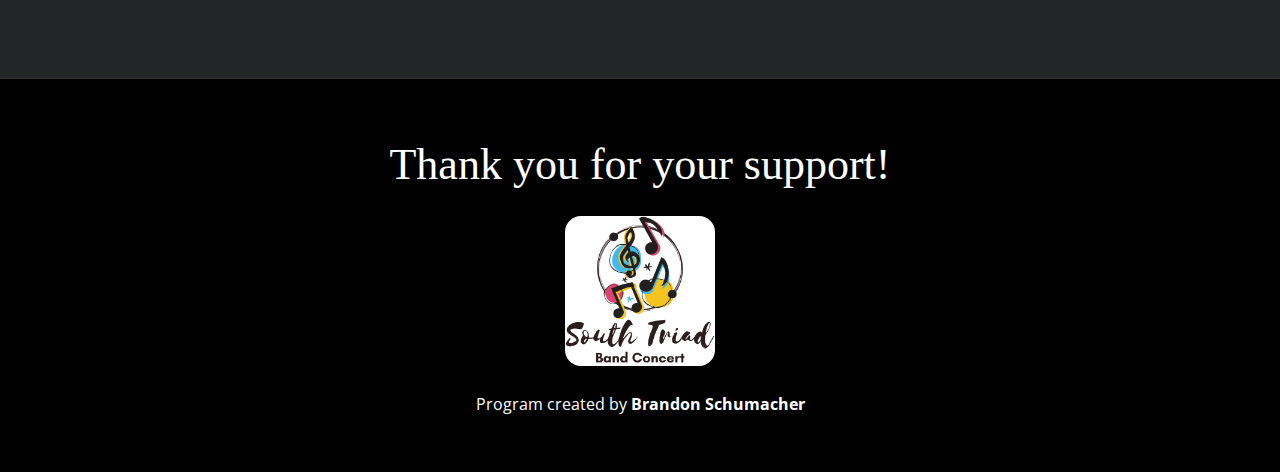
==== commit 135639f6: "removed filter in program section" ====
--- a/index.html
+++ b/index.html
@@ -90,7 +90,7 @@
           <p class="text-center">Program</p>
         </div>
 
-        <div class="row" data-aos="fade-up" data-aos-delay="100">
+        <!-- <div class="row" data-aos="fade-up" data-aos-delay="100">
           <div class="col-lg-12 d-flex justify-content-center">
             <ul id="program-filters">
               <li data-filter="*" class="filter-active">All</li>
@@ -99,7 +99,7 @@
               <li data-filter=".filter-high-school">High School</li>
             </ul>
           </div>
-        </div>
+        </div> -->
 
         <div class="row program-container" data-aos="fade-up" data-aos-delay="200">
           
@@ -529,11 +529,11 @@
               <ul>
                 <li>Camryn Bolton</li>
                 <li>Sarah Keefe</li>
-                <li>Seanna Lohmann</li>
+                <li>Seanna Lohmann*</li>
                 <li>Avy Martinez</li>
                 <li>Emily Nordwick</li>
                 <li>Tristan Svec</li>
-                <li>Dayonna Smith</li>
+                <li>Dayonna Smith*</li>
               </ul>
 
               <h4>Clarinet</h4>
@@ -542,8 +542,8 @@
                 <li>Jo Burt</li>
                 <li>Jamal Ferguson</li>
                 <li>Baillee Halsey</li>
-                <li>Madison O'Briant</li>
-                <li>Haley Schuman</li>
+                <li>Madison O'Briant*</li>
+                <li>Haley Schuman*</li>
               </ul>
 
               <h4>Bass Clarinet</h4>
@@ -554,11 +554,11 @@
 
               <h4>Alto Saxophone</h4>
               <ul>
-                <li>Jason Giguere**</li>
+                <li>Jason Giguere* **</li>
                 <li>Zach Gregory</li>
                 <li>Rowan Lorenz</li>
                 <li>Charlie Mota</li>
-                <li>Lawsen Quist</li>
+                <li>Lawsen Quist*</li>
               </ul>
 
               <h4>Tenor Saxophone</h4>
@@ -586,22 +586,22 @@
                 <li>Emily Becker</li>
                 <li>Emma Cortez</li>
                 <li>Gabby Cortez</li>
-                <li>Dillon Smith</li>
+                <li>Dillon Smith*</li>
                 <li>Carson Valentine</li>
                 <li>Zander White</li>
               </ul>
 
               <h4>Baritone</h4>
               <ul>
-                <li>James Hushbeck</li>
+                <li>James Hushbeck*</li>
                 <li>Dakota Neidlinger</li>
-                <li>Brennan Parker</li>
+                <li>Parker Brennan*</li>
               </ul>
 
               <h4>Trombone</h4>
               <ul>
                 <li>Jamie Jones</li>
-                <li>Savannah Judkins</li>
+                <li>Savannah Judkins*</li>
                 <li>Neveah Leibouvitz</li>
               </ul>
 
@@ -615,7 +615,7 @@
               <ul>
                 <li>Sam Crouch</li>
                 <li>Deanna Davis</li>
-                <li>Caitlyn Ganskow</li>
+                <li>Caitlyn Ganskow*</li>
                 <li>Neal Hushbeck</li>
                 <li>Titus James</li>
                 <li>Zane Johnson</li>
@@ -623,7 +623,7 @@
                 <li>Aiden Mackey</li>
                 <li>Addie Schneider</li>
                 <li>Courtney Schwab</li>
-                <li>Aaron Walker</li>
+                <li>Aaron Walker*</li>
                 <li>Ian Westervelt</li>
                 <h4 class="text-end text-decoration-none me-3 mt-3">*All-State</h4>
                 <h4 class="text-end text-decoration-none me-3">**All-Northwest</h4>
--- a/assets/css/style.css
+++ b/assets/css/style.css
@@ -415,7 +415,7 @@
 }
 
 #hero .container {
-  padding-top: 10px;
+  padding-top: 100px;
   text-align: center;
 }
 
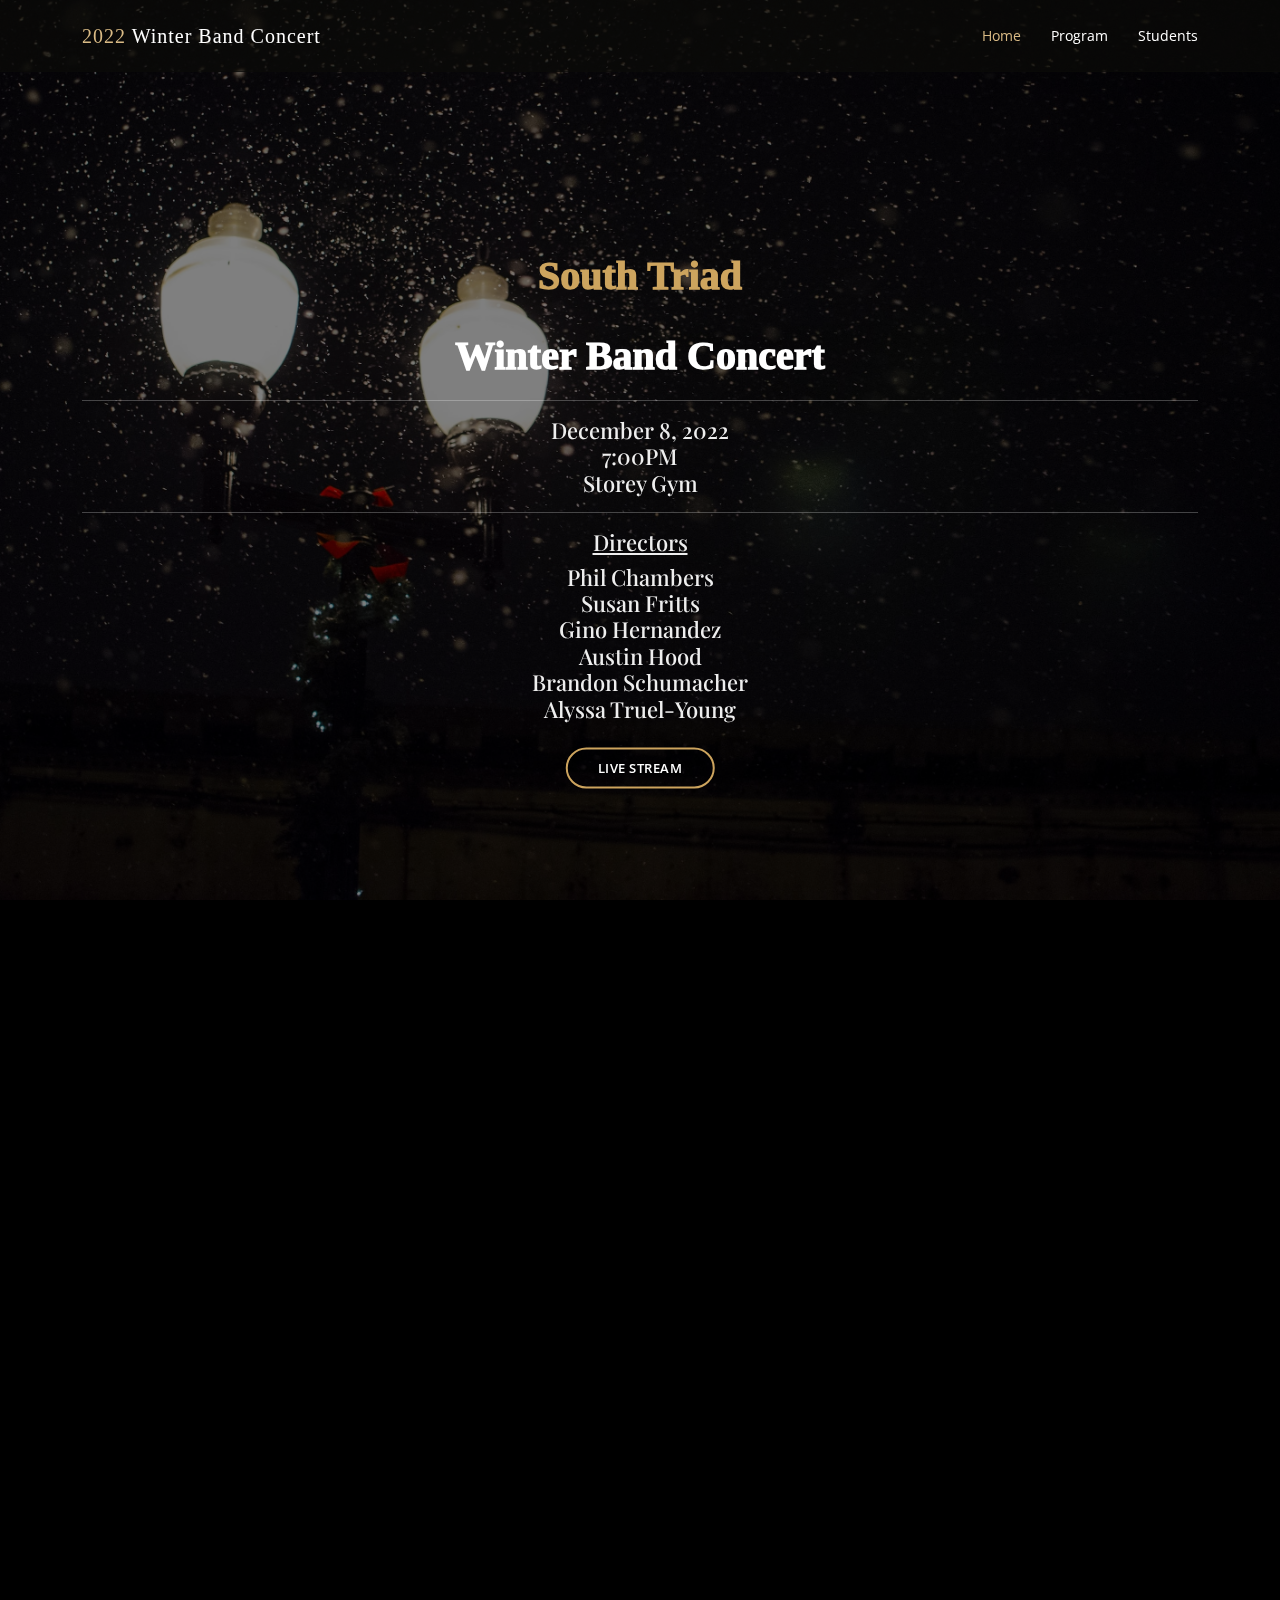
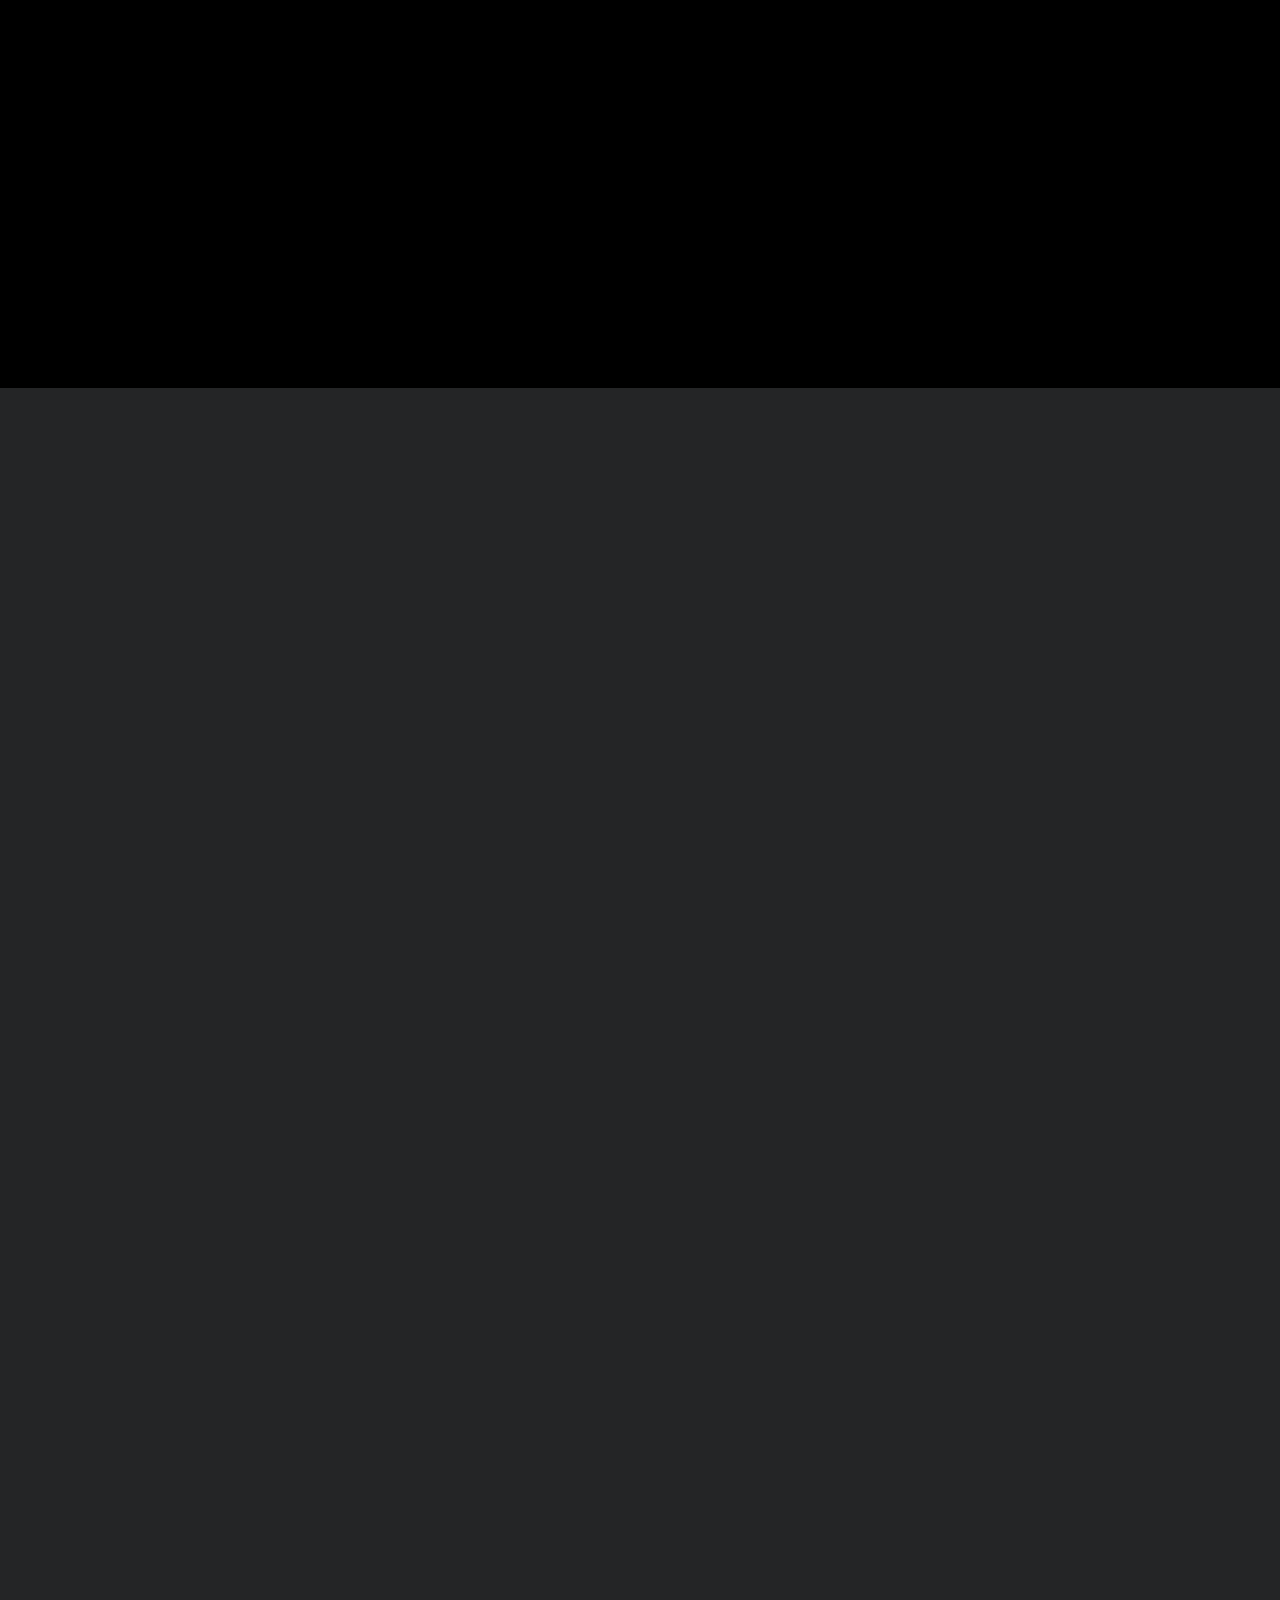
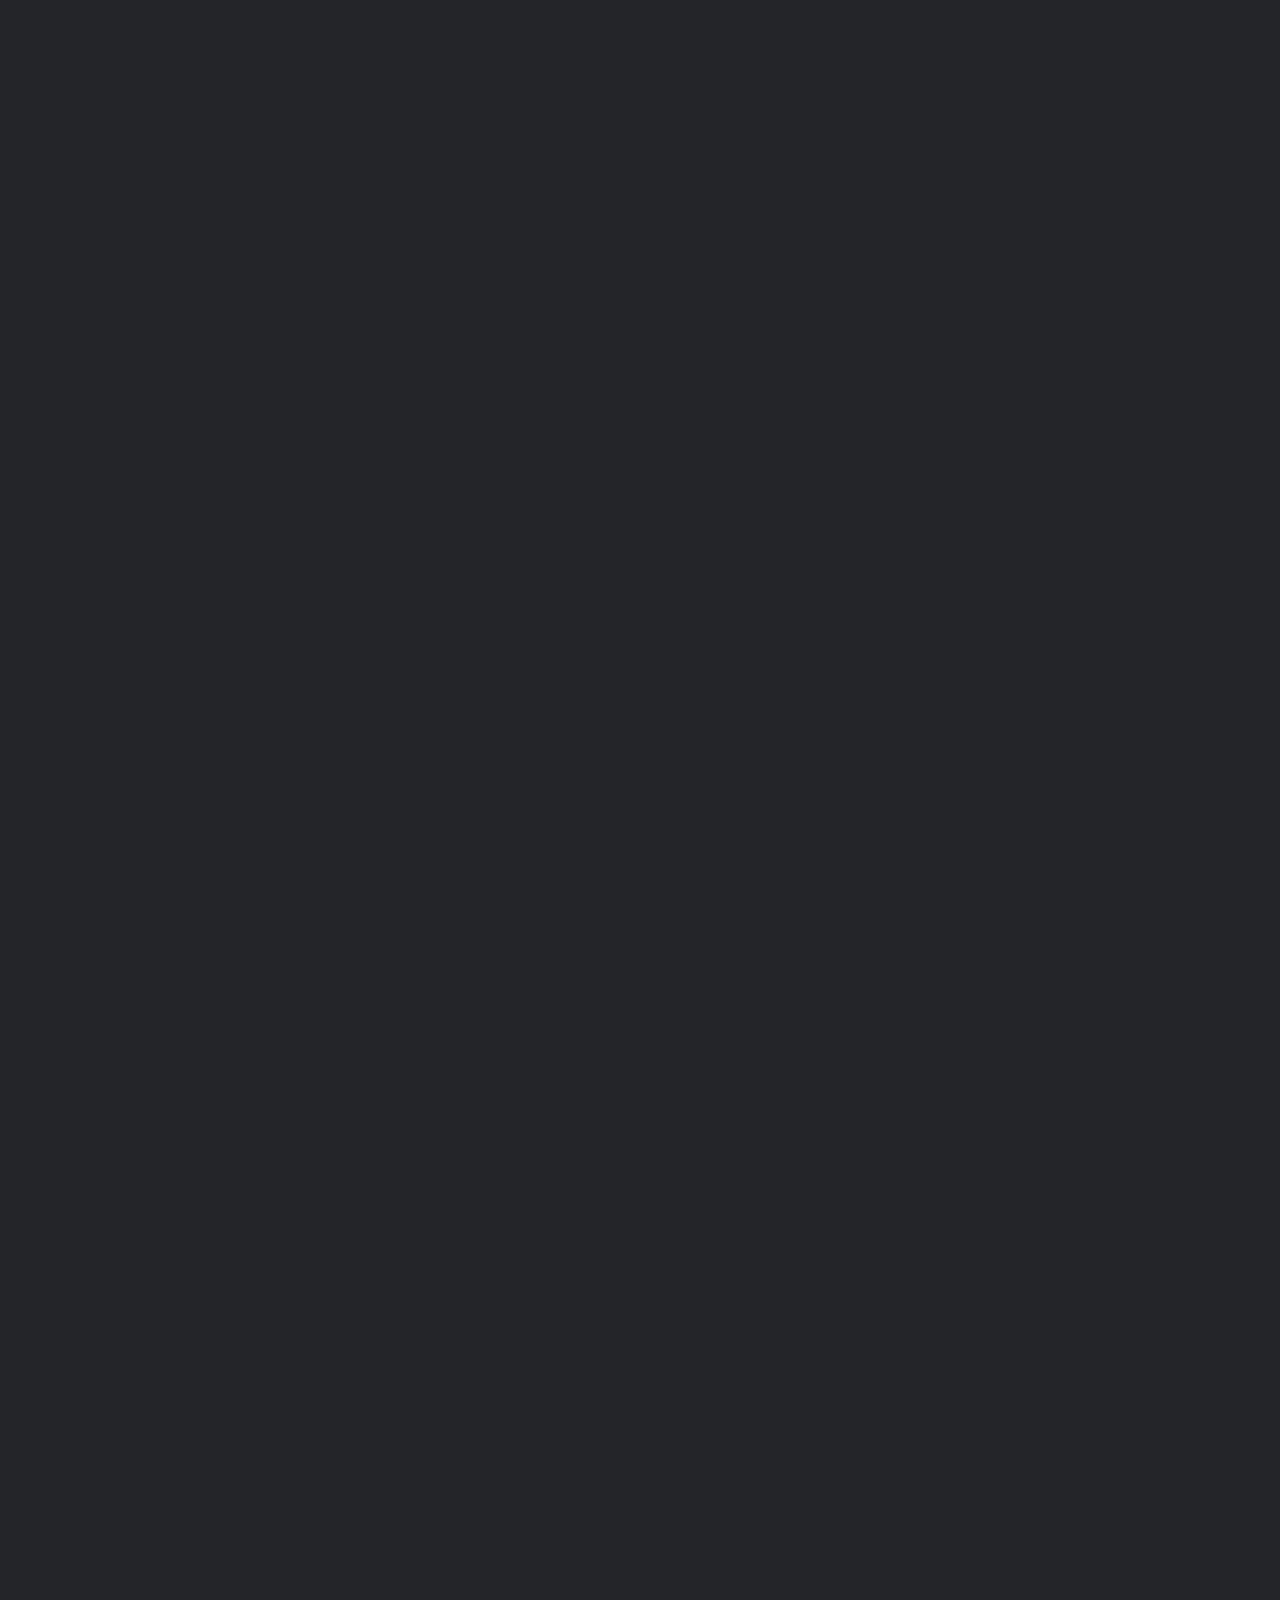
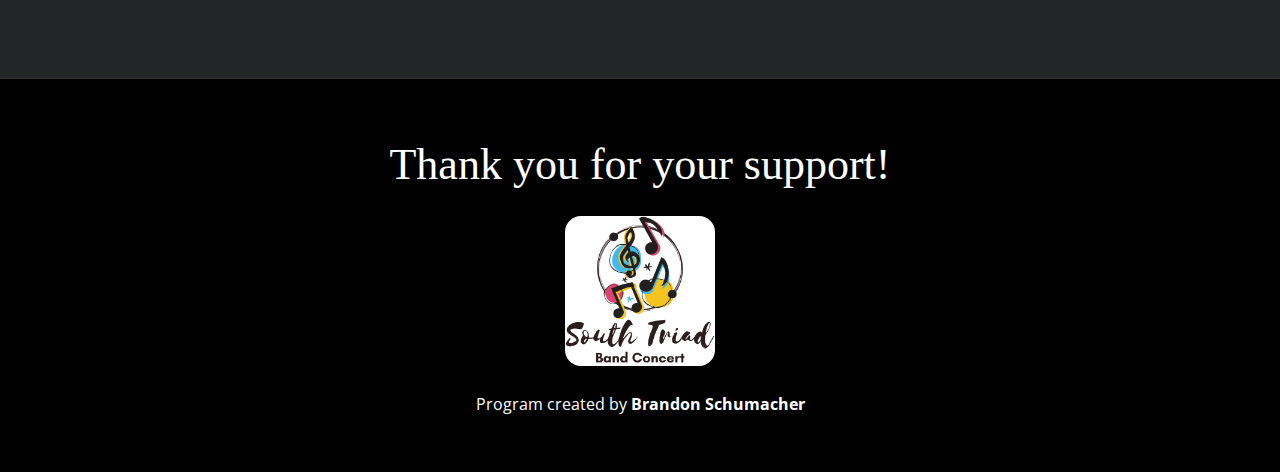
==== commit cb70a4db: "added live stream button" ====
--- a/index.html
+++ b/index.html
@@ -74,6 +74,9 @@
           <hr>
           <h2 class="text-center text-decoration-underline">Directors</h2>
           <h2 class="text-center">Phil Chambers<br>Susan Fritts<br>Gino Hernandez<br>Austin Hood<br>Brandon Schumacher<br>Alyssa Truel-Young</h2>
+          <div class="btns">
+            <a href="https://nam12.safelinks.protection.outlook.com/?url=https%3A%2F%2Fwww.nfhsnetwork.com%2Fevents%2Fcheyenne-central-high-school-cheyenne-wy%2Fevt82cc401c7b&data=05%7C01%7Cbrandon.schumacher%40laramie1.org%7C08662c51f3dd4dc0024a08dad480ac78%7C56347f16d49f4e3fb94358f4f164aa30%7C1%7C0%7C638055946372958276%7CUnknown%7CTWFpbGZsb3d8eyJWIjoiMC4wLjAwMDAiLCJQIjoiV2luMzIiLCJBTiI6Ik1haWwiLCJXVCI6Mn0%3D%7C3000%7C%7C%7C&sdata=3nPVNzg6LdQYZro93GpfEUkLNFeY%2FHWfZdRj0A02Kcc%3D&reserved=0" target="_blank" class="btn-book animated fadeInUp mt-3">Live Stream</a>
+          </div>
         </div>
       </div>
     </div>
@@ -279,6 +282,7 @@
         </div>
 
         <div class="row students-container mt-4">
+
           <!--***** Elem Band *****-->
           <div class="col-lg-4 col-sm-12 students-item filter-elementary-students">
             <div class="box" data-aos="zoom-in" data-aos-delay="100">
@@ -403,6 +407,7 @@
             </div>
           </div>
           <!--***** end Elem Band *****-->
+
           <!--***** Junior High Band *****-->
           <div class="col-lg-4 col-sm-12 mt-lg-0 students-item filter-junior-high-students">
             <div class="box" data-aos="zoom-in" data-aos-delay="200">
@@ -475,6 +480,7 @@
                 <li>Alexandria Miller</li>
                 <li>Nathan Ray</li>
                 <li>Maddison Snyder</li>
+                <li>Tanner Statham</li>
                 <li>Ethan Valdez</li>
                 <li>Sylas Wilson</li>
               </ul>
@@ -520,6 +526,7 @@
             </div>
           </div>
           <!--***** end JH Band *****-->
+
           <!--***** HS Band *****-->
           <div class="col-lg-4 col-sm-12 mt-lg-0 students-item filter-high-school-students">
             <div class="box" data-aos="zoom-in" data-aos-delay="300">
--- a/assets/css/style.css
+++ b/assets/css/style.css
@@ -450,6 +450,7 @@
 
 #hero .btns {
   margin-top: 30px;
+  justify-content: center;
 }
 
 #hero .btn-program,
@@ -474,7 +475,11 @@
 }
 
 #hero .btn-book {
-  margin-left: 15px;
+  margin: 0;
+  position: absolute;
+  left: 50%;
+  -ms-transform: translate(-50%, -50%);
+  transform: translate(-50%, -50%);
 }
 
 #hero .play-btn {
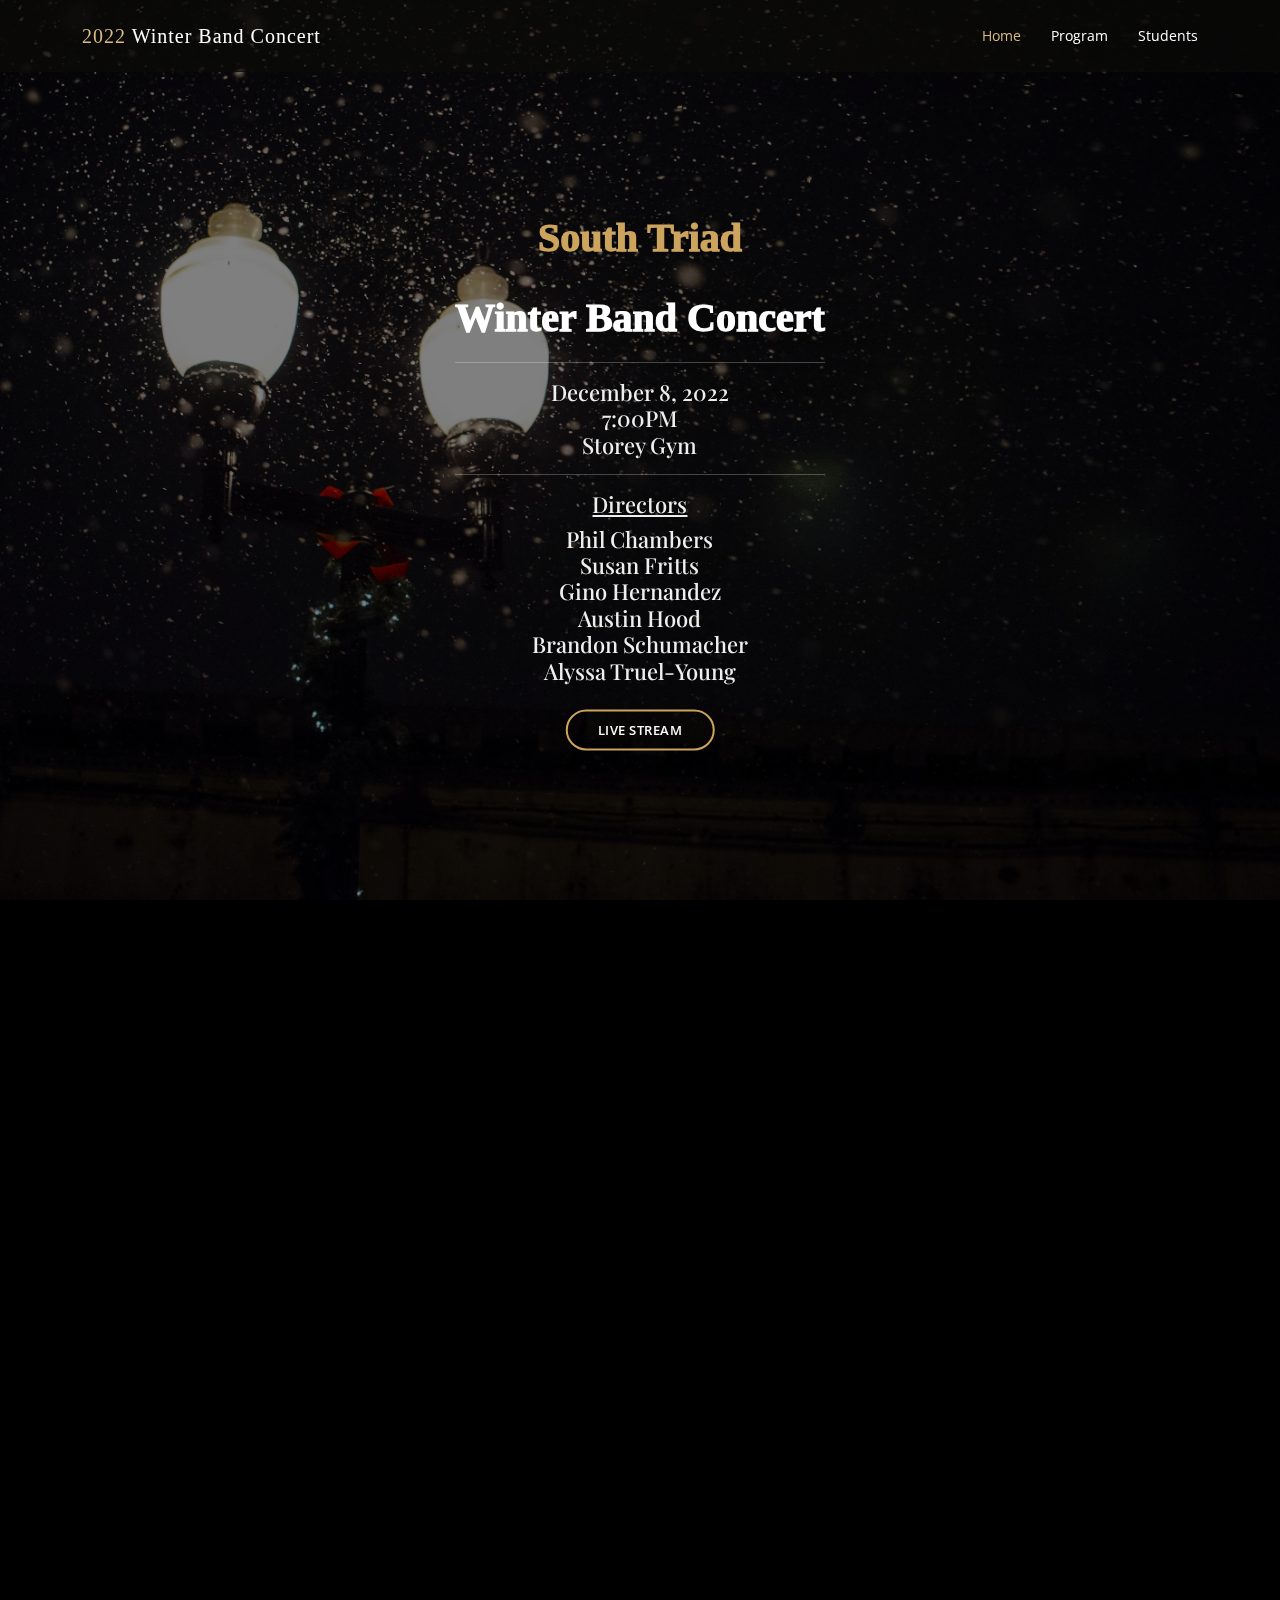
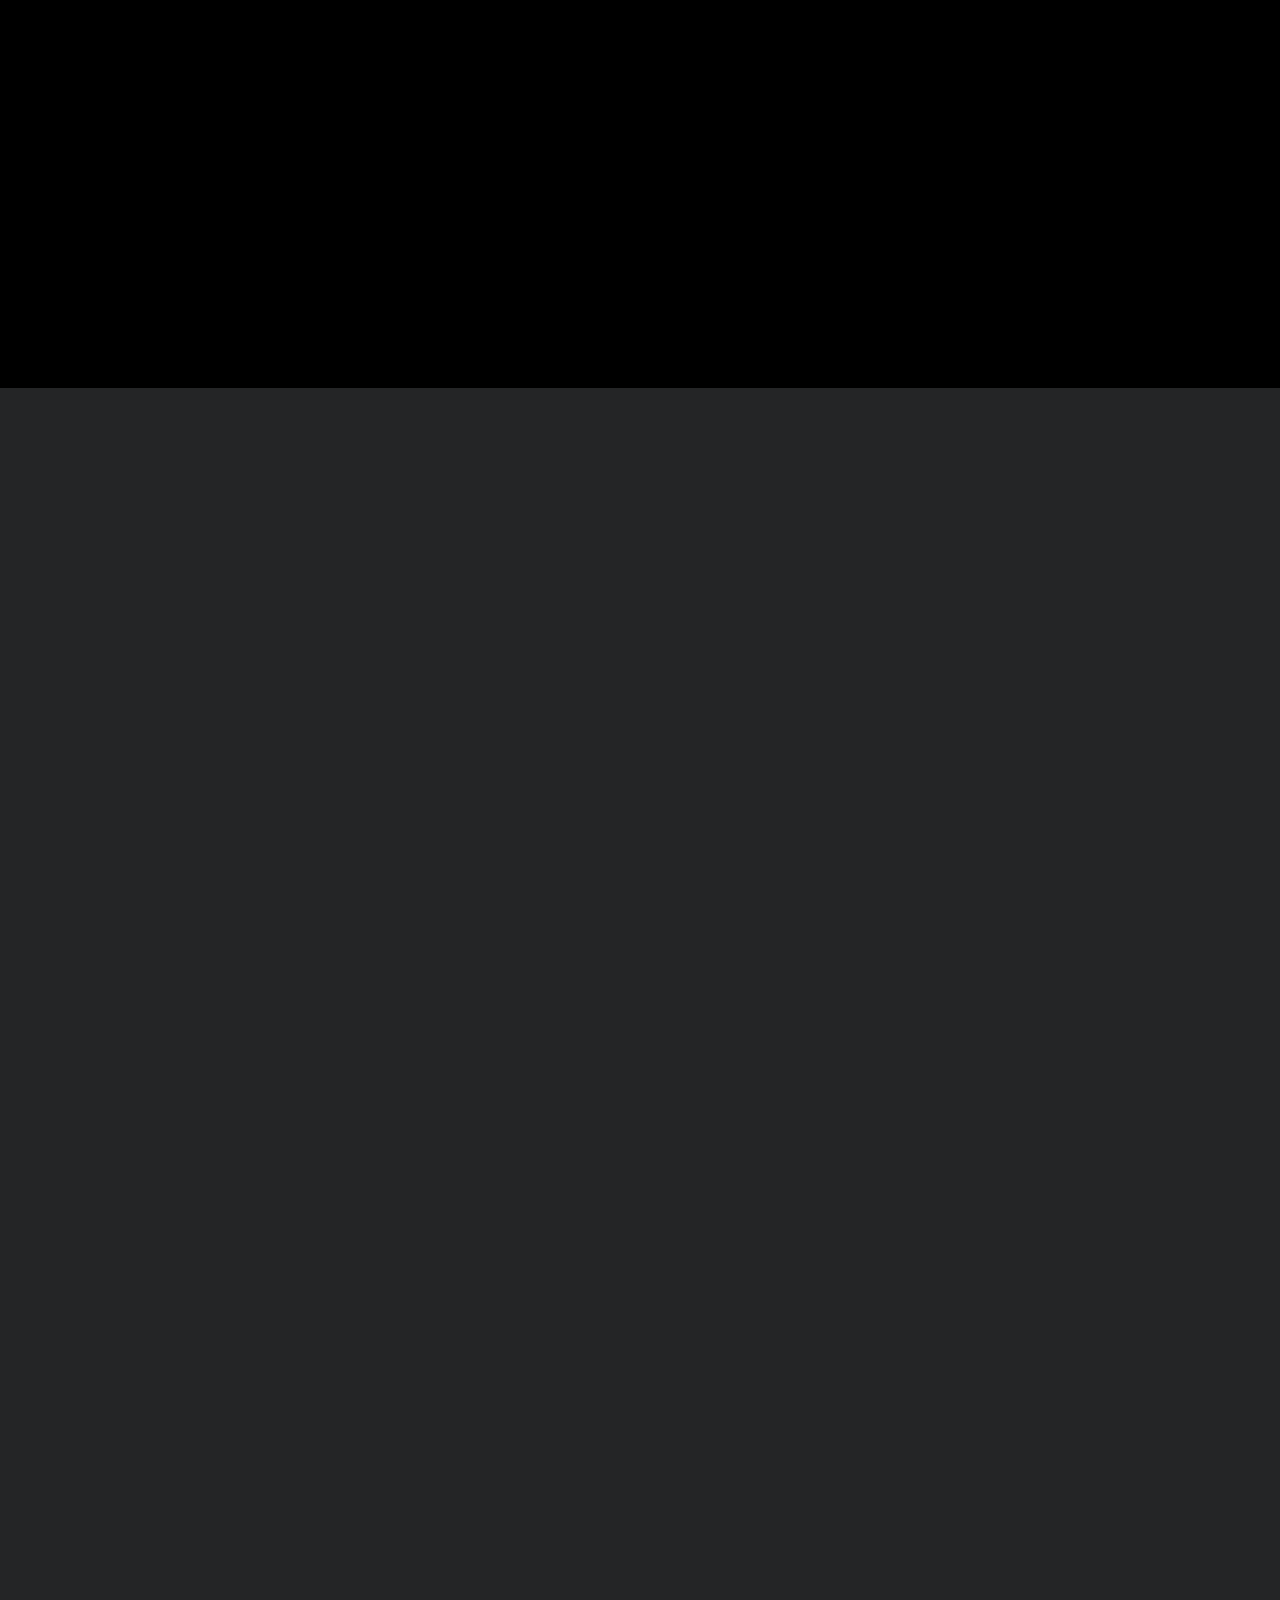
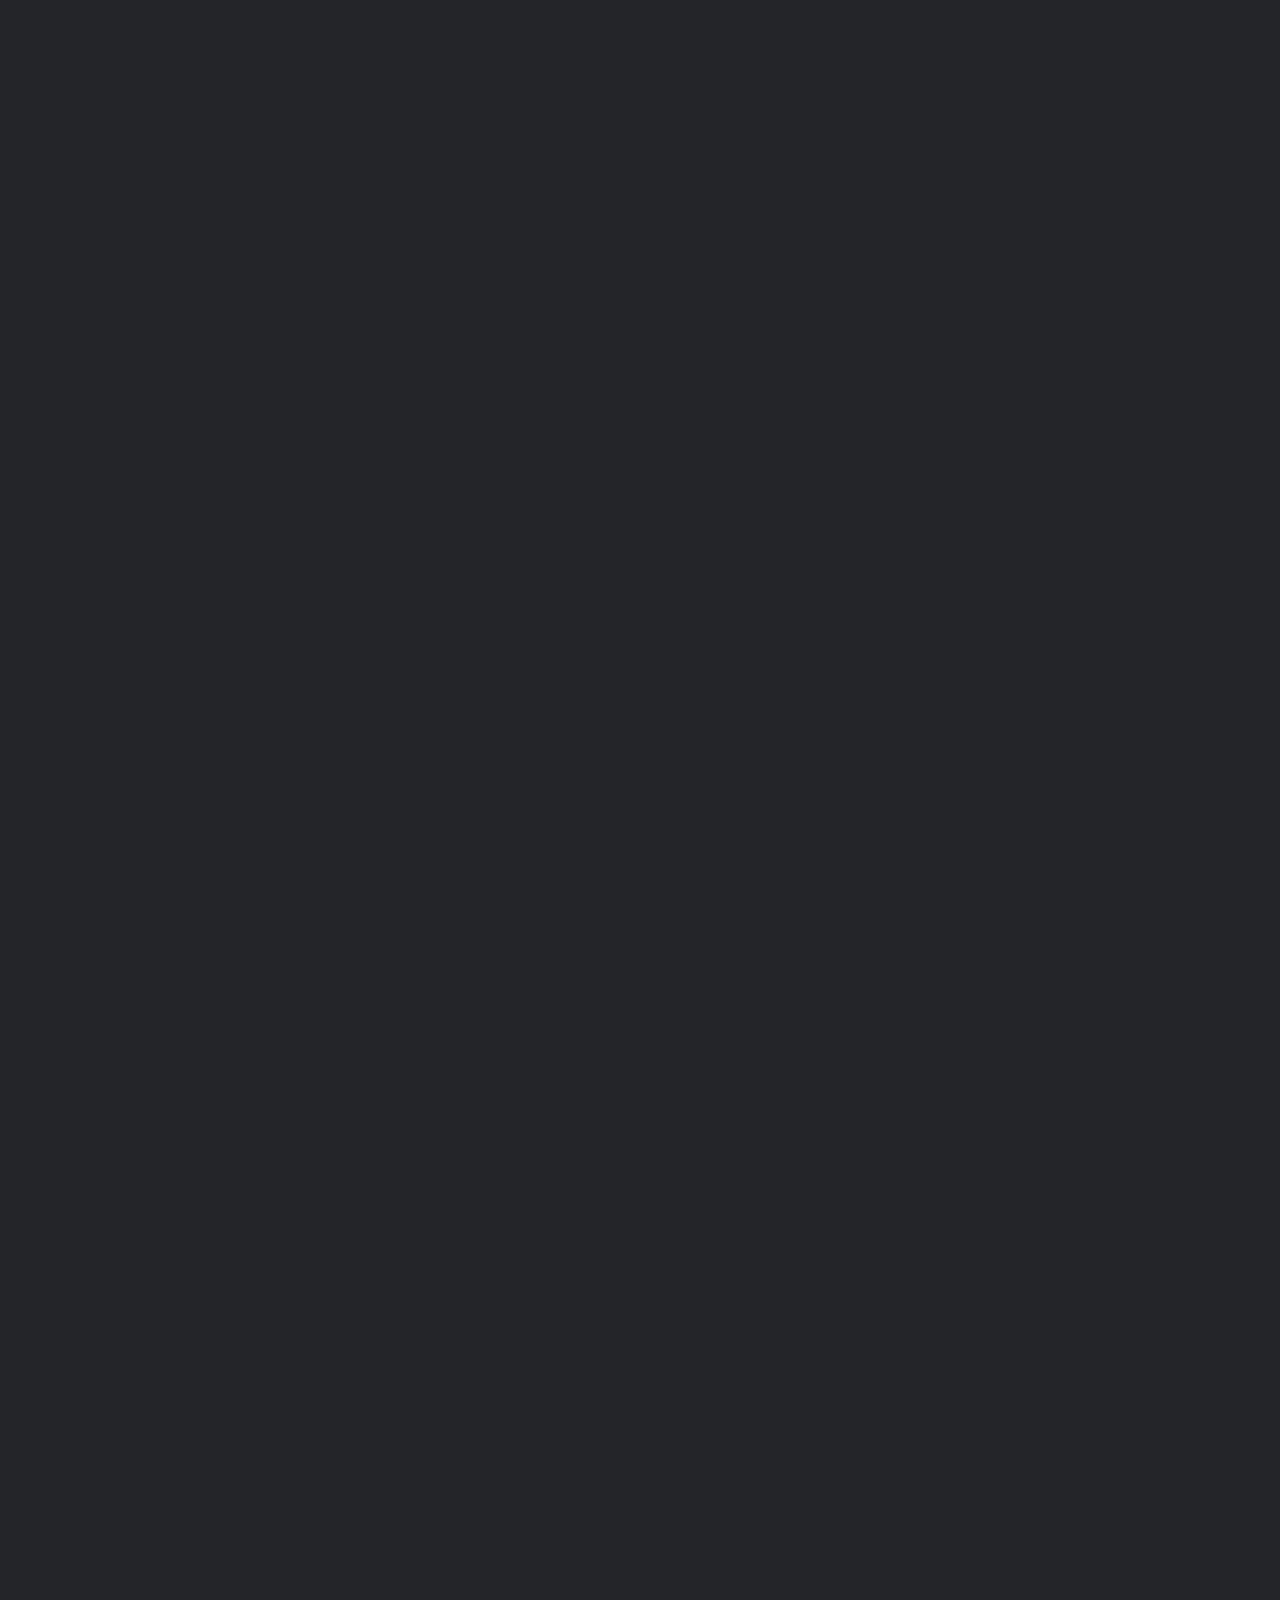
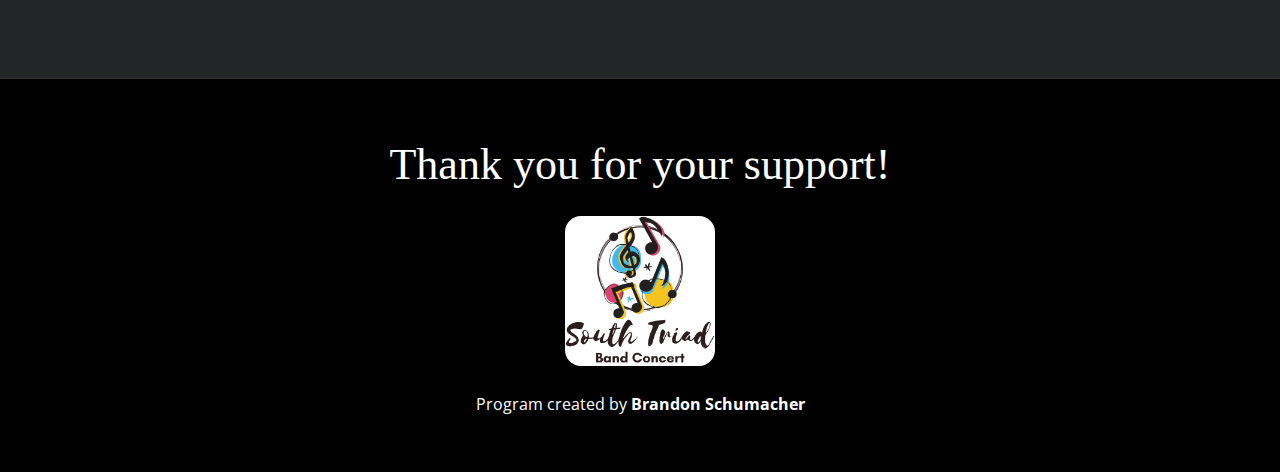
==== commit 9ebf7eaf: "fixed hero section" ====
--- a/index.html
+++ b/index.html
@@ -17,11 +17,13 @@
   <link
     href="https://fonts.googleapis.com/css?family=Open+Sans:300,300i,400,400i,600,600i,700,700i|Playfair+Display:ital,wght@0,400;0,500;0,600;0,700;1,400;1,500;1,600;1,700|Poppins:300,300i,400,400i,500,500i,600,600i,700,700i"
     rel="stylesheet">
-    <link rel="preconnect" href="https://fonts.googleapis.com"> 
-    <link rel="preconnect" href="https://fonts.gstatic.com" crossorigin> 
-    <link href="https://fonts.googleapis.com/css2?family=Berkshire+Swash&family=Codystar:wght@300;400&family=Griffy&family=Mountains+of+Christmas:wght@400;700&family=Over+the+Rainbow&display=swap" rel="stylesheet">
-
-  
+  <link rel="preconnect" href="https://fonts.googleapis.com">
+  <link rel="preconnect" href="https://fonts.gstatic.com" crossorigin>
+  <link
+    href="https://fonts.googleapis.com/css2?family=Berkshire+Swash&family=Codystar:wght@300;400&family=Griffy&family=Mountains+of+Christmas:wght@400;700&family=Over+the+Rainbow&display=swap"
+    rel="stylesheet">
+
+
 
   <!-- Vendor CSS Files -->
   <link href="assets/vendor/animate.css/animate.min.css" rel="stylesheet">
@@ -66,16 +68,26 @@
     <div class="container position-relative text-center text-lg-start" data-aos="zoom-in" data-aos-delay="100">
       <div class="row">
         <div class="col-lg-12">
-          <h1 class="text-center mb-2"><span>South Triad</span></h1>
+          <h1 class="text-center mb-2 mt-4"><span>South Triad</span></h1>
           <h1 class="text-center mt-4 mb-2">Winter Band Concert</h1>
           <hr>
           <!-- <h2 class="text-center mb-3">Featuring the South Triad Elementary, Junior High, and High School Bands!</h2> -->
           <h2 class="text-center">December 8, 2022<br>7:00PM<br>Storey Gym</h2>
           <hr>
           <h2 class="text-center text-decoration-underline">Directors</h2>
-          <h2 class="text-center">Phil Chambers<br>Susan Fritts<br>Gino Hernandez<br>Austin Hood<br>Brandon Schumacher<br>Alyssa Truel-Young</h2>
+          <h2 class="text-center">
+            Phil Chambers<br>
+            Susan Fritts<br>
+            Gino Hernandez<br>
+            Austin Hood<br>
+            Brandon Schumacher<br>
+            Alyssa Truel-Young
+          </h2>
           <div class="btns">
-            <a href="https://nam12.safelinks.protection.outlook.com/?url=https%3A%2F%2Fwww.nfhsnetwork.com%2Fevents%2Fcheyenne-central-high-school-cheyenne-wy%2Fevt82cc401c7b&data=05%7C01%7Cbrandon.schumacher%40laramie1.org%7C08662c51f3dd4dc0024a08dad480ac78%7C56347f16d49f4e3fb94358f4f164aa30%7C1%7C0%7C638055946372958276%7CUnknown%7CTWFpbGZsb3d8eyJWIjoiMC4wLjAwMDAiLCJQIjoiV2luMzIiLCJBTiI6Ik1haWwiLCJXVCI6Mn0%3D%7C3000%7C%7C%7C&sdata=3nPVNzg6LdQYZro93GpfEUkLNFeY%2FHWfZdRj0A02Kcc%3D&reserved=0" target="_blank" class="btn-book animated fadeInUp mt-3">Live Stream</a>
+            <a href="https://nam12.safelinks.protection.outlook.com/?url=https%3A%2F%2Fwww.nfhsnetwork.com%2Fevents%2Fcheyenne-central-high-school-cheyenne-wy%2Fevt82cc401c7b&data=05%7C01%7Cbrandon.schumacher%40laramie1.org%7C08662c51f3dd4dc0024a08dad480ac78%7C56347f16d49f4e3fb94358f4f164aa30%7C1%7C0%7C638055946372958276%7CUnknown%7CTWFpbGZsb3d8eyJWIjoiMC4wLjAwMDAiLCJQIjoiV2luMzIiLCJBTiI6Ik1haWwiLCJXVCI6Mn0%3D%7C3000%7C%7C%7C&sdata=3nPVNzg6LdQYZro93GpfEUkLNFeY%2FHWfZdRj0A02Kcc%3D&reserved=0"
+              target="_blank" class="btn-book animated fadeInUp mt-3">
+              Live Stream
+            </a>
           </div>
         </div>
       </div>
@@ -93,6 +105,7 @@
           <p class="text-center">Program</p>
         </div>
 
+        <!-- !uncomment for filters -->
         <!-- <div class="row" data-aos="fade-up" data-aos-delay="100">
           <div class="col-lg-12 d-flex justify-content-center">
             <ul id="program-filters">
@@ -105,12 +118,12 @@
         </div> -->
 
         <div class="row program-container" data-aos="fade-up" data-aos-delay="200">
-          
+
           <!-- *****Elementary Band Program ***** -->
           <div class="col-lg-12 program-item filter-elementary">
             <h2 class="text-center mb-4"><span>South Triad Elementary Band</span></h2>
 
-            <!-- !uncomment to use table instead -->
+            <!-- !uncomment to use table instead (would need to add to each program item)-->
             <!-- <div class="table-responsive">
               <table class="table table-borderless text-light">
                 <tbody>
@@ -156,30 +169,11 @@
             </div> -->
           </div>
           <!-- *****End Elementary Band Program ***** -->
+
           <!-- *****Johnson Band Program ***** -->
           <div class="col-lg-12 program-item filter-junior-high">
             <h2 class="text-center mb-4"><span>Johnson Junior High Band</span></h2>
 
-            <!-- !uncomment to use table instead -->
-            <!-- <div class="table-responsive">
-              <table class="table table-borderless text-light">
-                <tbody>
-                  <tr class="">
-                    <td>Jingle Bells</td>
-                    <td class="text-end">Arr. Sweeney</td>
-                  </tr>
-                  <tr class="">
-                    <td>Holly Jolly Christmas</td>
-                    <td class="text-end">Arr. Sweeney</td>
-                  </tr>
-                  <tr class="">
-                    <td>Jingle Bell Rock</td>
-                    <td class="text-end">Arr. Sweeney</td>
-                  </tr>
-                </tbody>
-              </table>
-            </div> -->
-
             <div class="program-content">
               <a href="#">A Christmas Proclamation</a><span>Robert W. Smith</span>
             </div>
@@ -206,29 +200,10 @@
             </div> -->
           </div>
           <!-- *****End Johnson Band Program ***** -->
+
           <!-- ***** South Band Program *****-->
           <div class="col-lg-12 program-item filter-high-school">
             <h2 class="text-center mb-4"><span>South High Band</span></h2>
-
-            <!-- !uncomment to use table instead -->
-            <!-- <div class="table-responsive">
-              <table class="table table-borderless text-light">
-                <tbody>
-                  <tr class="">
-                    <td>Jingle Bells</td>
-                    <td class="text-end">Arr. Sweeney</td>
-                  </tr>
-                  <tr class="">
-                    <td>Holly Jolly Christmas</td>
-                    <td class="text-end">Arr. Sweeney</td>
-                  </tr>
-                  <tr class="">
-                    <td>Jingle Bell Rock</td>
-                    <td class="text-end">Arr. Sweeney</td>
-                  </tr>
-                </tbody>
-              </table>
-            </div> -->
 
             <div class="program-content">
               <a href="#">Celtic Carol</a><span>Arr. Robert W. Smith</span>
@@ -373,7 +348,7 @@
                 <li>Michael Weisbrook</li>
                 <li>Kai Zimmerman</li>
               </ul>
-              
+
               <h4>Baritone</h4>
               <ul>
                 Eddie Boyce
@@ -744,7 +719,8 @@
     </section> -->
     <!-- End Directors Section -->
 
-  </main><!-- End #main -->
+  </main>
+  <!-- End #main -->
 
   <!-- ======= Footer ======= -->
   <footer id="footer">
@@ -756,9 +732,10 @@
       <div class="copyright">
         Program created by <strong><span>Brandon Schumacher</span></strong>
       </div>
-      
+
     </div>
-  </footer><!-- End Footer -->
+  </footer>
+  <!-- End Footer -->
 
   <div id="preloader"></div>
   <a href="#" class="back-to-top d-flex align-items-center justify-content-center"><i
--- a/assets/css/style.css
+++ b/assets/css/style.css
@@ -415,15 +415,18 @@
 }
 
 #hero .container {
-  padding-top: 100px;
-  text-align: center;
-}
-
-@media (max-width: 992px) {
+  /* padding-top: 100px;
+  text-align: center; */
+  display: flex;
+  align-items: center;
+  justify-content: center;
+}
+
+/* @media (max-width: 992px) {
   #hero .container {
     padding-top: 50px;
   }
-}
+} */
 
 #hero h1 {
   margin: 0;
@@ -570,20 +573,20 @@
     height: auto;
   }
 
-  #hero .container {
+  /* #hero .container {
     padding-top: 130px;
     padding-bottom: 60px;
-  }
+  } */
 }
 
 @media (max-width: 768px) {
   #hero h1 {
-    font-size: 28px;
+    font-size: 24px;
     line-height: 36px;
   }
 
   #hero h2 {
-    font-size: 18px;
+    font-size: 16px;
     line-height: 24px;
   }
 }
